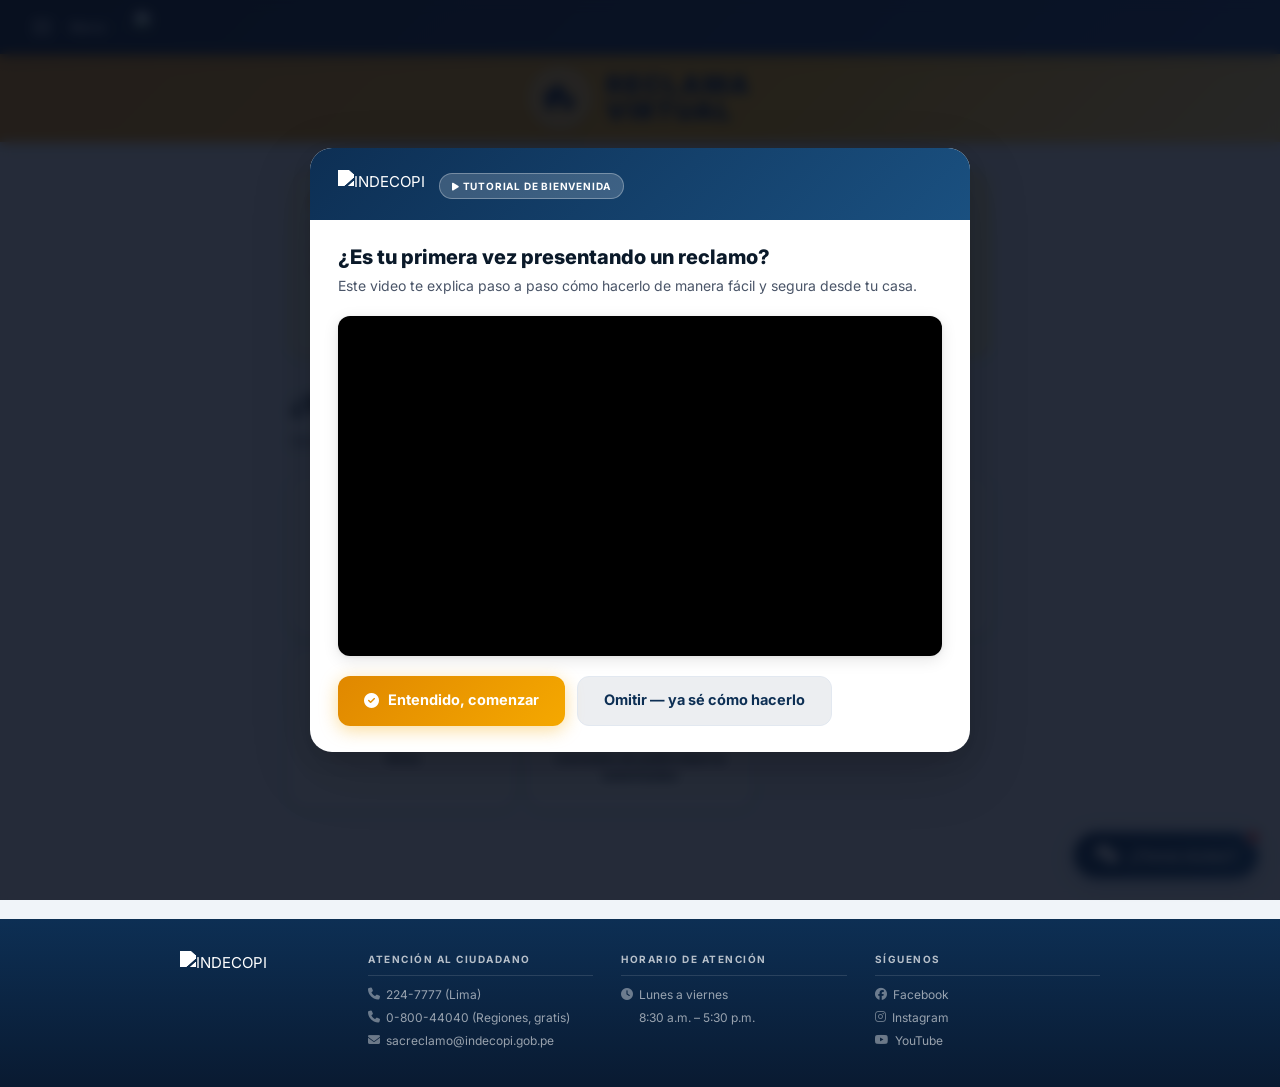
==== index.html @ b27b5ffe "Create index.html" ====
<!DOCTYPE html>
<html lang="es">
<head>
<meta charset="UTF-8">
<meta name="viewport" content="width=device-width, initial-scale=1.0">
<title>Reclama Virtual – INDECOPI</title>
<link rel="preconnect" href="https://fonts.googleapis.com">
<link rel="preconnect" href="https://fonts.gstatic.com" crossorigin>
<link href="https://fonts.googleapis.com/css2?family=Inter:wght@400;500;600;700;800;900&display=swap" rel="stylesheet">
<link rel="stylesheet" href="https://cdnjs.cloudflare.com/ajax/libs/font-awesome/6.5.1/css/all.min.css">
<style>
:root{
  --n1:#0a1929;--n2:#0d2f54;--n3:#1a5080;--n4:#2d7ab5;--n5:#6cb4e4;
  --ya:#f5a800;--yb:#e08800;--yc:#ffd166;
  --gn:#1b7a34;--gnl:#e8f5e9;
  --rd:#c0392b;--rdl:#fdecea;
  --bg:#f0f4f9;--surf:#fff;--surf2:#f8fafc;
  --t1:#0d1b2a;--t2:#4a5568;--t3:#94a3b8;
  --border:#e2e8f0;
  --g-nav:linear-gradient(135deg,#0a1929 0%,#1a3a6e 100%);
  --g-banner:linear-gradient(135deg,#e08800 0%,#f5a800 60%,#ffd166 100%);
  --g-prim:linear-gradient(135deg,#e08800 0%,#f5a800 100%);
  --g-brand:linear-gradient(135deg,#0d2f54 0%,#1a5080 100%);
  --g-success:linear-gradient(135deg,#1b5e20 0%,#2e7d32 100%);
  --g-step-on:linear-gradient(135deg,#1a5080 0%,#0d2f54 100%);
  --g-step-off:linear-gradient(135deg,#7ec8d8 0%,#a8dce8 100%);
  --r-sm:8px;--r-md:12px;--r-lg:16px;--r-xl:20px;--r-full:9999px;
  --sh-sm:0 2px 8px rgba(0,0,0,.08);
  --sh-md:0 4px 16px rgba(0,0,0,.1),0 1px 4px rgba(0,0,0,.06);
  --sh-lg:0 8px 28px rgba(0,0,0,.12),0 2px 8px rgba(0,0,0,.08);
  --sh-xl:0 20px 60px rgba(0,0,0,.18),0 8px 20px rgba(0,0,0,.1);
  --sh-prim:0 4px 18px rgba(245,168,0,.4);
  --sh-brand:0 4px 18px rgba(26,80,128,.35);
}
*,*::before,*::after{box-sizing:border-box;margin:0;padding:0;}
html{scroll-behavior:smooth;}
body{font-family:'Inter',system-ui,sans-serif;background:var(--bg);color:var(--t1);font-size:15px;line-height:1.6;-webkit-font-smoothing:antialiased;}
.hidden{display:none!important;}
img{max-width:100%;}

/* ── MODAL ── */
#modal-overlay{
  position:fixed;inset:0;
  background:rgba(8,15,30,.88);
  backdrop-filter:blur(6px);
  z-index:3000;display:flex;align-items:center;justify-content:center;padding:16px;
}
.modal-card{
  background:#fff;border-radius:22px;overflow:hidden;
  max-width:660px;width:100%;
  box-shadow:var(--sh-xl);
  animation:modalIn .35s cubic-bezier(.175,.885,.32,1.275);
}
@keyframes modalIn{from{transform:scale(.88) translateY(20px);opacity:0;}to{transform:none;opacity:1;}}
.modal-header{
  background:var(--g-brand);
  padding:22px 28px 18px;
  display:flex;align-items:center;gap:14px;
}
.modal-logo{height:32px;object-fit:contain;filter:brightness(0) invert(1);}
.modal-badge{
  background:rgba(255,255,255,.18);color:#fff;
  border:1px solid rgba(255,255,255,.3);
  font-size:10px;font-weight:700;padding:4px 12px;
  border-radius:var(--r-full);letter-spacing:.8px;text-transform:uppercase;
}
.modal-body{padding:24px 28px 26px;}
.modal-title{font-size:20px;font-weight:800;color:var(--n1);margin-bottom:5px;line-height:1.3;}
.modal-sub{font-size:14px;color:var(--t2);margin-bottom:18px;line-height:1.6;}
.video-wrap{
  width:100%;position:relative;padding-bottom:56.25%;height:0;
  overflow:hidden;border-radius:var(--r-md);background:#000;margin-bottom:20px;
  box-shadow:var(--sh-md);
}
.video-wrap iframe{position:absolute;inset:0;width:100%;height:100%;border:none;}
.modal-actions{display:flex;gap:12px;flex-wrap:wrap;}

/* ── BUTTONS ── */
.btn{
  display:inline-flex;align-items:center;justify-content:center;gap:9px;
  font-family:inherit;font-size:14.5px;font-weight:700;
  padding:13px 26px;border-radius:var(--r-md);border:none;cursor:pointer;
  transition:all .2s ease;min-height:50px;white-space:nowrap;line-height:1;
  text-decoration:none;
}
.btn i{font-size:15px;}
.btn-prim{
  background:var(--g-prim);color:#fff;
  box-shadow:var(--sh-prim);
}
.btn-prim:hover{
  background:linear-gradient(135deg,#c97a00 0%,#e59600 100%);
  transform:translateY(-2px);box-shadow:0 8px 24px rgba(245,168,0,.5);
}
.btn-prim:active{transform:translateY(0);}
.btn-brand{
  background:var(--g-brand);color:#fff;
  box-shadow:var(--sh-brand);
}
.btn-brand:hover{
  background:linear-gradient(135deg,#081a33 0%,#103c66 100%);
  transform:translateY(-2px);box-shadow:0 8px 24px rgba(13,47,84,.5);
}
.btn-out{
  background:#fff;color:var(--n2);
  border:2px solid var(--n2);
}
.btn-out:hover{background:var(--bg);color:var(--n1);}
.btn-ghost{
  background:rgba(255,255,255,.12);color:#fff;
  border:1.5px solid rgba(255,255,255,.3);
}
.btn-ghost:hover{background:rgba(255,255,255,.22);}
.btn-back{
  background:none;border:none;color:var(--t2);
  font-family:inherit;font-size:14px;font-weight:700;
  cursor:pointer;display:flex;align-items:center;gap:7px;
  padding:8px 4px;transition:color .18s;
}
.btn-back:hover{color:var(--n2);}
.btn-back i{font-size:13px;}

/* ── NAV ── */
.topnav{
  background:var(--g-nav);
  padding:12px 28px;display:flex;align-items:center;gap:14px;
  position:sticky;top:0;z-index:200;
  box-shadow:0 2px 12px rgba(0,0,0,.3);
}
.ham{
  display:flex;flex-direction:column;gap:4px;
  cursor:pointer;border:none;background:none;padding:4px;
}
.ham span{width:20px;height:2px;background:rgba(255,255,255,.85);border-radius:2px;transition:all .2s;}
.ham:hover span{background:#fff;}
.nav-sep{width:1px;height:26px;background:rgba(255,255,255,.18);}
.navlogo{height:30px;object-fit:contain;}
.nav-lbl{color:rgba(255,255,255,.85);font-size:13px;font-weight:600;}

/* ── BANNER ── */
.banner{
  background:var(--g-banner);
  padding:14px 28px;
  display:flex;justify-content:center;align-items:center;
  box-shadow:0 2px 10px rgba(224,136,0,.25);
}
.brand{display:flex;align-items:center;gap:16px;}
.brand-ico{
  width:60px;height:60px;border-radius:var(--r-full);
  background:rgba(255,255,255,.25);
  backdrop-filter:blur(8px);
  border:2.5px solid rgba(255,255,255,.5);
  display:flex;align-items:center;justify-content:center;
  box-shadow:0 4px 14px rgba(0,0,0,.12);
}
.brand-ico i{font-size:26px;color:var(--n1);}
.brand-txt{display:flex;flex-direction:column;line-height:1;}
.brand-txt span{
  font-size:26px;font-weight:900;color:var(--n1);
  letter-spacing:2px;text-shadow:0 1px 2px rgba(255,255,255,.3);
}

/* ── STEPPER ── */
.stepper{display:flex;box-shadow:0 2px 8px rgba(0,0,0,.12);}
.stp{
  flex:1;display:flex;align-items:center;padding:13px 10px 13px 30px;gap:9px;
  font-size:12.5px;font-weight:700;color:#1a4060;
  background:var(--g-step-off);
  position:relative;
  clip-path:polygon(0 0,calc(100% - 14px) 0,100% 50%,calc(100% - 14px) 100%,0 100%,14px 50%);
  margin-right:-14px;z-index:1;
  transition:background .3s ease;
}
.stp:first-child{
  clip-path:polygon(0 0,calc(100% - 14px) 0,100% 50%,calc(100% - 14px) 100%,0 100%);
  padding-left:20px;z-index:3;
}
.stp:nth-child(2){z-index:2;padding-left:28px;}
.stp:last-child{
  clip-path:polygon(0 0,100% 0,100% 100%,0 100%,14px 50%);
  margin-right:0;padding-left:28px;
}
.stp.on{background:var(--g-step-on);color:#fff;}
.snum{
  width:24px;height:24px;border-radius:var(--r-full);flex-shrink:0;
  display:flex;align-items:center;justify-content:center;
  font-size:12px;font-weight:800;
}
.stp.on .snum{background:rgba(255,255,255,.25);color:#fff;}
.stp:not(.on) .snum{border:2px solid rgba(26,64,96,.4);color:rgba(26,64,96,.8);}
.slbl{font-size:12px;}

/* ── PAGE ── */
.page{max-width:740px;margin:0 auto;padding:28px 20px 64px;}

/* ── NOTICE ── */
.notice{
  background:linear-gradient(135deg,#fffbeb 0%,#fef3c7 100%);
  border:1.5px solid #fcd34d;
  border-radius:var(--r-lg);padding:18px 20px;margin-bottom:28px;
  box-shadow:var(--sh-sm);
}
.notice-hd{
  font-size:13px;font-weight:800;color:#92400e;
  margin-bottom:7px;display:flex;align-items:center;gap:8px;
}
.notice-hd i{color:#f59e0b;font-size:16px;}
.notice-bd{font-size:13px;color:#78350f;line-height:1.6;}
.notice-ck{
  display:flex;align-items:center;gap:10px;
  margin-top:14px;cursor:pointer;
  font-size:14px;font-weight:700;color:var(--n2);
  padding:10px 14px;background:rgba(255,255,255,.6);
  border-radius:var(--r-sm);border:1.5px solid rgba(245,168,0,.4);
  transition:all .18s;
}
.notice-ck:hover{background:rgba(255,255,255,.9);}
.notice-ck input{width:18px;height:18px;cursor:pointer;accent-color:var(--n3);}

/* ── SECTION TITLE ── */
.ptitle{font-size:24px;font-weight:800;color:var(--n1);margin-bottom:7px;}
.phint{font-size:14.5px;color:var(--t2);margin-bottom:24px;line-height:1.55;}

/* ── CATEGORY CARDS ── */
.catgrid{display:grid;grid-template-columns:repeat(auto-fill,minmax(195px,1fr));gap:14px;}
.catcard{
  background:#fff;border:2px solid var(--border);border-radius:var(--r-lg);
  padding:22px 14px 20px;cursor:pointer;
  transition:all .22s cubic-bezier(.25,.46,.45,.94);
  display:flex;flex-direction:column;align-items:center;gap:13px;
  text-align:center;position:relative;
  box-shadow:var(--sh-sm);
}
.catcard:hover{
  border-color:var(--n4);
  box-shadow:0 8px 24px rgba(26,80,128,.14);
  transform:translateY(-4px);
}
.catcard.sel{border-color:var(--n3);background:linear-gradient(160deg,#f0f8ff,#e8f4fd);}
.cat-chk{
  position:absolute;top:10px;right:10px;
  width:22px;height:22px;border-radius:var(--r-full);
  background:var(--g-brand);color:#fff;font-size:11px;
  display:none;align-items:center;justify-content:center;
  box-shadow:0 2px 8px rgba(26,80,128,.4);animation:popIn .2s ease;
}
@keyframes popIn{from{transform:scale(0);}to{transform:scale(1);}}
.catcard.sel .cat-chk{display:flex;}
.cat-ico-wrap{
  width:64px;height:64px;border-radius:var(--r-full);
  display:flex;align-items:center;justify-content:center;
  box-shadow:0 4px 14px rgba(0,0,0,.18);
  transition:transform .22s ease;
}
.catcard:hover .cat-ico-wrap{transform:scale(1.08);}
.cat-ico-wrap i{font-size:26px;color:#fff;}
.ico-bank{background:linear-gradient(135deg,#1565c0,#42a5f5);}
.ico-air{background:linear-gradient(135deg,#00695c,#26a69a);}
.ico-school{background:linear-gradient(135deg,#6a1b9a,#ab47bc);}
.ico-other{background:linear-gradient(135deg,#d84315,#ff7043);}
.ico-phone{background:linear-gradient(135deg,#b71c1c,#ef5350);}
.cat-nm{font-size:13px;font-weight:700;color:var(--n1);line-height:1.35;}

/* ── SCREEN HEADER ── */
.scrhead{
  background:linear-gradient(135deg,#f8fafc,#f0f6ff);
  border:1.5px solid var(--border);border-radius:var(--r-lg);
  padding:16px 20px;margin-bottom:24px;
  display:flex;align-items:center;gap:14px;
  box-shadow:var(--sh-sm);
}
.scrhead-ico{
  width:50px;height:50px;border-radius:var(--r-md);
  background:var(--g-brand);
  display:flex;align-items:center;justify-content:center;flex-shrink:0;
  box-shadow:var(--sh-brand);
}
.scrhead-ico i{font-size:22px;color:#fff;}
.scrhead-cat{font-size:11.5px;color:var(--t3);font-weight:600;text-transform:uppercase;letter-spacing:.6px;margin-bottom:2px;}
.scrhead-ttl{font-size:18px;font-weight:800;color:var(--n1);}
.scrhead-sub{font-size:13px;color:var(--t2);margin-top:2px;}

/* ── PROGRESS MINI ── */
.prog-mini{
  display:flex;align-items:center;justify-content:space-between;
  background:rgba(26,80,128,.06);border-radius:var(--r-sm);
  padding:10px 16px;margin-bottom:22px;
}
.prog-mini-txt{font-size:12.5px;font-weight:700;color:var(--n3);}
.prog-bar-wrap{
  flex:1;max-width:200px;height:6px;
  background:rgba(26,80,128,.15);border-radius:var(--r-full);
  overflow:hidden;margin:0 14px;
}
.prog-bar-fill{height:100%;border-radius:var(--r-full);background:var(--g-prim);transition:width .4s ease;}

/* ── FORM CARD ── */
.fcard{
  background:#fff;border-radius:var(--r-lg);
  border:1.5px solid var(--border);
  padding:22px 24px;margin-bottom:16px;
  box-shadow:var(--sh-sm);
  position:relative;overflow:hidden;
}
.fcard::before{
  content:'';position:absolute;left:0;top:0;bottom:0;width:4px;
  background:var(--g-prim);border-radius:var(--r-lg) 0 0 var(--r-lg);
}
.fcard-ttl{
  font-size:14px;font-weight:800;color:var(--n2);
  margin-bottom:18px;padding-bottom:12px;
  border-bottom:1.5px solid var(--border);
  display:flex;align-items:center;gap:10px;
}
.fcard-ttl i{
  font-size:17px;width:34px;height:34px;border-radius:var(--r-sm);
  background:linear-gradient(135deg,#e8f4fd,#d0e8f8);
  color:var(--n3);display:flex;align-items:center;justify-content:center;
  flex-shrink:0;
}

/* ── FIELDS ── */
.field{margin-bottom:20px;}
.field:last-child{margin-bottom:0;}
.frow{display:grid;grid-template-columns:1fr 1fr;gap:16px;}
.field label{
  display:block;font-size:14px;font-weight:700;
  color:var(--t1);margin-bottom:4px;
}
.fhint{font-size:12px;color:var(--t3);margin-bottom:7px;line-height:1.45;}
.req{color:#e53935;font-weight:700;}
.opt{font-size:11px;color:var(--t3);font-weight:500;margin-left:4px;}

.field input,.field select,.field textarea{
  width:100%;border:1.5px solid #d1d5db;border-radius:var(--r-md);
  padding:12px 14px;font-size:15px;color:var(--t1);
  background:#fff;font-family:inherit;outline:none;
  transition:border-color .18s,box-shadow .18s;
  min-height:50px;
}
.field input:focus,.field select:focus,.field textarea:focus{
  border-color:var(--n3);
  box-shadow:0 0 0 3px rgba(26,80,128,.12);
}
.field input::placeholder,.field textarea::placeholder{color:#adb5bd;}
.field textarea{resize:vertical;min-height:110px;line-height:1.6;}
.cc{font-size:11.5px;color:var(--t3);text-align:right;margin-top:4px;}

/* ── RADIO GROUP ── */
.rg{display:flex;gap:10px;flex-wrap:wrap;}
.rg label{
  display:flex;align-items:center;gap:8px;
  font-size:14px;font-weight:500!important;cursor:pointer;
  padding:10px 18px;border:1.5px solid #d1d5db;
  border-radius:var(--r-md);background:#fff;
  transition:all .18s;min-height:48px;
}
.rg label:hover{border-color:var(--n3);background:linear-gradient(135deg,#f0f8ff,#e8f4fd);}
.rg label:has(input:checked){
  border-color:var(--n3);background:linear-gradient(135deg,#e8f4fd,#d4ecfc);
  font-weight:700!important;
}
.rg input[type=radio]{width:16px;height:16px;cursor:pointer;accent-color:var(--n3);}

/* ── TYPE BUTTONS ── */
.typewrap{display:flex;gap:10px;flex-wrap:wrap;}
.typebtn{
  flex:1;min-width:140px;padding:13px 16px;
  border:2px solid #d1d5db;border-radius:var(--r-md);
  font-size:14px;font-weight:700;cursor:pointer;
  background:#fff;color:var(--t2);font-family:inherit;
  transition:all .2s;min-height:50px;
  display:flex;align-items:center;justify-content:center;gap:8px;
}
.typebtn i{font-size:16px;}
.typebtn:hover{border-color:var(--n3);color:var(--n2);}
.typebtn.on{
  background:var(--g-brand);color:#fff;
  border-color:transparent;box-shadow:var(--sh-brand);
}

/* ── UPLOAD ── */
.doc-row{display:flex;gap:10px;align-items:stretch;}
.doc-row select{flex:1;}
.btn-upload{
  background:#fff;color:var(--n2);border:1.5px solid var(--n3);
  padding:0 16px;border-radius:var(--r-md);font-size:13px;font-weight:700;
  cursor:pointer;white-space:nowrap;min-height:50px;font-family:inherit;
  display:flex;align-items:center;gap:7px;transition:all .18s;
}
.btn-upload:hover{background:var(--bg);color:var(--n1);}
.btn-upload i{font-size:14px;}

/* ── ADD ANOTHER ── */
.btn-add{
  display:flex;align-items:center;justify-content:center;gap:8px;
  width:100%;background:#fff;border:1.5px dashed #93c5fd;
  border-radius:var(--r-md);padding:13px;color:var(--n3);
  font-size:14px;font-weight:700;cursor:pointer;font-family:inherit;
  transition:all .18s;margin-bottom:4px;
}
.btn-add i{font-size:14px;}
.btn-add:hover{background:linear-gradient(135deg,#f0f8ff,#e8f4fd);border-color:var(--n3);}

/* ── REQ NOTE ── */
.rnote{font-size:12.5px;color:var(--t3);margin-bottom:18px;}

/* ── BOTTOM NAV ── */
.bnav{
  display:flex;justify-content:space-between;align-items:center;
  padding-top:22px;margin-top:8px;border-top:1.5px solid var(--border);
}

/* ── MAPS LINK ── */
.mlink{
  font-size:13px;color:var(--n3);text-decoration:none;
  display:inline-flex;align-items:center;gap:6px;
  margin-top:7px;font-weight:600;transition:color .18s;
}
.mlink:hover{color:var(--n2);text-decoration:underline;}
.mlink i{font-size:13px;}

/* ── CONFIRMATION ── */
.confpage{max-width:540px;margin:32px auto;text-align:center;padding:0 16px;}
.ok-wrap{
  width:96px;height:96px;border-radius:var(--r-full);
  background:var(--g-success);
  margin:0 auto 20px;
  display:flex;align-items:center;justify-content:center;
  box-shadow:0 6px 24px rgba(30,130,60,.35);
  animation:checkPop .5s cubic-bezier(.175,.885,.32,1.275) .1s both;
}
@keyframes checkPop{from{transform:scale(0);opacity:0;}to{transform:scale(1);opacity:1;}}
.ok-wrap i{font-size:46px;color:#fff;}
.conf-ttl{font-size:26px;font-weight:800;color:var(--n1);margin-bottom:8px;}
.conf-sub{font-size:15px;color:var(--t2);margin-bottom:24px;line-height:1.65;}
.exp-card{
  background:linear-gradient(135deg,#e8f4fd,#d4ecfc);
  border:2px solid #93c5fd;border-radius:var(--r-lg);
  padding:18px 24px;margin:0 auto 22px;max-width:320px;
  box-shadow:var(--sh-md);
  animation:slideUp .45s ease .3s both;
}
@keyframes slideUp{from{transform:translateY(16px);opacity:0;}to{transform:none;opacity:1;}}
.exp-lbl{font-size:11px;font-weight:700;color:var(--n3);text-transform:uppercase;letter-spacing:.8px;margin-bottom:5px;}
.exp-num{font-size:24px;font-weight:900;color:var(--n1);letter-spacing:2px;}
.next-card{
  background:linear-gradient(135deg,#f0fff4,#e8f5e9);
  border:1.5px solid #86efac;border-radius:var(--r-lg);
  padding:18px 22px;text-align:left;margin-bottom:24px;
  animation:slideUp .45s ease .45s both;
}
.next-ttl{
  font-size:14px;font-weight:800;color:var(--gn);
  margin-bottom:12px;display:flex;align-items:center;gap:8px;
}
.next-ttl i{font-size:16px;}
.next-card ul{list-style:none;}
.next-card ul li{
  font-size:13.5px;color:#166534;padding:5px 0 5px 26px;
  position:relative;line-height:1.5;border-bottom:1px solid rgba(134,239,172,.4);
}
.next-card ul li:last-child{border-bottom:none;}
.next-card ul li::before{content:'';position:absolute;left:0;top:50%;transform:translateY(-50%);width:16px;height:16px;background:var(--g-success);border-radius:var(--r-full);background-image:url("data:image/svg+xml,%3Csvg xmlns='http://www.w3.org/2000/svg' viewBox='0 0 20 20' fill='white'%3E%3Cpath d='M16.707 5.293a1 1 0 0 1 0 1.414l-8 8a1 1 0 0 1-1.414 0l-4-4a1 1 0 0 1 1.414-1.414L8 12.586l7.293-7.293a1 1 0 0 1 1.414 0z'/%3E%3C/svg%3E");background-size:10px;background-repeat:no-repeat;background-position:center;}
.conf-btns{display:flex;gap:12px;justify-content:center;flex-wrap:wrap;}

/* ── FOOTER ── */
footer{
  background:linear-gradient(180deg,#0d2f54 0%,#091a31 100%);
  color:#fff;padding:32px 40px;margin-top:48px;
}
.footer-in{max-width:920px;margin:0 auto;display:grid;grid-template-columns:160px 1fr 1fr 1fr;gap:28px;align-items:start;}
.footer-logo img{height:42px;filter:brightness(0) invert(1);}
.ft{
  font-size:10px;font-weight:700;letter-spacing:1.5px;text-transform:uppercase;
  padding-bottom:8px;margin-bottom:10px;
  border-bottom:1.5px solid rgba(255,255,255,.12);color:rgba(255,255,255,.7);
}
.fl{font-size:12px;color:rgba(255,255,255,.58);margin-bottom:5px;line-height:1.5;display:flex;align-items:flex-start;gap:6px;}
.fl i{color:rgba(255,255,255,.4);font-size:12px;margin-top:2px;flex-shrink:0;}

/* ── CHAT FLOAT ── */
.chat-float{position:fixed;bottom:22px;right:22px;z-index:800;display:flex;flex-direction:column;align-items:flex-end;gap:10px;}
.chat-popup{
  background:#fff;border-radius:var(--r-xl);
  border:1px solid var(--border);
  padding:0;width:280px;
  box-shadow:var(--sh-xl);overflow:hidden;
}
.chat-pop-hd{
  background:var(--g-brand);padding:14px 18px;
  display:flex;align-items:center;gap:10px;
}
.chat-av{width:38px;height:38px;border-radius:var(--r-full);background:rgba(255,255,255,.2);display:flex;align-items:center;justify-content:center;flex-shrink:0;}
.chat-av i{font-size:18px;color:#fff;}
.chat-nm{font-weight:800;color:#fff;font-size:14px;}
.chat-st{font-size:11px;color:rgba(255,255,255,.75);font-weight:500;display:flex;align-items:center;gap:4px;}
.chat-st::before{content:'';width:6px;height:6px;border-radius:var(--r-full);background:#4ade80;display:inline-block;}
.chat-pop-bd{padding:14px 18px;}
.chat-msg{font-size:13px;color:var(--t2);line-height:1.55;margin-bottom:12px;}
.chat-contacts a{
  display:flex;align-items:center;gap:8px;
  font-size:12.5px;color:var(--n3);text-decoration:none;
  padding:7px 10px;border-radius:var(--r-sm);font-weight:600;
  transition:background .15s;
}
.chat-contacts a i{font-size:14px;color:var(--n4);}
.chat-contacts a:hover{background:var(--bg);}
.chat-fab{
  display:flex;align-items:center;gap:10px;
  background:var(--g-brand);color:#fff;border:none;
  border-radius:var(--r-full);padding:14px 22px;
  cursor:pointer;font-family:inherit;font-size:14px;font-weight:700;
  box-shadow:var(--sh-brand);transition:all .2s;position:relative;
}
.chat-fab:hover{transform:translateY(-2px);box-shadow:0 8px 28px rgba(26,80,128,.5);}
.chat-fab i{font-size:18px;}
.ndot{
  position:absolute;top:-3px;right:-3px;
  width:16px;height:16px;border-radius:var(--r-full);
  background:linear-gradient(135deg,#e53935,#c62828);
  border:2px solid #fff;font-size:8px;font-weight:800;color:#fff;
  display:flex;align-items:center;justify-content:center;
}

@media(max-width:580px){
  .frow{grid-template-columns:1fr;}
  .footer-in{grid-template-columns:1fr 1fr;}
  .slbl{display:none;}
  .chat-fab span{display:none;}
  .chat-fab{border-radius:var(--r-full);width:56px;height:56px;padding:0;justify-content:center;}
  .modal-card{border-radius:16px;}
}
</style>
</head>
<body>

<!-- ══════ MODAL TUTORIAL ══════ -->
<div id="modal-overlay">
  <div class="modal-card">
    <div class="modal-header">
      <img src="https://res.cloudinary.com/dwxiuavqd/image/upload/v1781037186/logo-indecopi-38299_qyqy5b.png" alt="INDECOPI" class="modal-logo">
      <div class="modal-badge"><i class="fa-solid fa-play" style="font-size:9px;"></i> Tutorial de bienvenida</div>
    </div>
    <div class="modal-body">
      <div class="modal-title">¿Es tu primera vez presentando un reclamo?</div>
      <div class="modal-sub">Este video te explica paso a paso cómo hacerlo de manera fácil y segura desde tu casa.</div>
      <div class="video-wrap">
        <iframe src="https://www.youtube.com/embed/2NeqxeFZE-g"
          title="Tutorial Reclama Virtual INDECOPI"
          allow="accelerometer; autoplay; clipboard-write; encrypted-media; gyroscope; picture-in-picture; web-share"
          allowfullscreen></iframe>
      </div>
      <div class="modal-actions">
        <button class="btn btn-prim" onclick="closeModal()"><i class="fa-solid fa-circle-check"></i> Entendido, comenzar</button>
        <button class="btn btn-ghost" onclick="closeModal()" style="background:rgba(13,47,84,.08);color:var(--n2);border:1.5px solid var(--border);">Omitir — ya sé cómo hacerlo</button>
      </div>
    </div>
  </div>
</div>

<!-- ══════ TOP NAV ══════ -->
<nav class="topnav">
  <button class="ham" aria-label="Menú"><span></span><span></span><span></span></button>
  <span class="nav-lbl">Menú</span>
  <div class="nav-sep"></div>
  <img src="https://res.cloudinary.com/dwxiuavqd/image/upload/v1781037186/logo-indecopi-38299_qyqy5b.png" alt="INDECOPI" class="navlogo">
</nav>

<!-- ══════ BANNER ══════ -->
<div class="banner">
  <div class="brand">
    <div class="brand-ico"><i class="fa-solid fa-house-circle-check"></i></div>
    <div class="brand-txt"><span>RECLAMA</span><span>VIRTUAL</span></div>
  </div>
</div>

<!-- ══════ STEPPER ══════ -->
<div class="stepper hidden" id="stepper">
  <div class="stp on" id="st1"><div class="snum">1</div><span class="slbl">Cuéntanos tu reclamo</span></div>
  <div class="stp" id="st2"><div class="snum">2</div><span class="slbl">Identifica al reclamado</span></div>
  <div class="stp" id="st3"><div class="snum">3</div><span class="slbl">Completa tus datos</span></div>
</div>

<!-- ══════════════════════════════════
     PANTALLA 1 — INICIO
══════════════════════════════════ -->
<div id="s1" class="page">
  <div class="notice">
    <div class="notice-hd"><i class="fa-solid fa-triangle-exclamation"></i> Antes de continuar, lee esto</div>
    <div class="notice-bd">Las indemnizaciones por daños y perjuicios se solicitan a través del Poder Judicial. Las medidas correctivas y sanciones se tramitan como denuncia administrativa en INDECOPI. Si tienes dudas, nuestro asesor puede orientarte.</div>
    <label class="notice-ck"><input type="checkbox" id="terms"> <i class="fa-regular fa-circle-check" style="font-size:16px;color:var(--n3);"></i> He leído y entendido los alcances del servicio</label>
  </div>
  <div class="ptitle">¿Sobre qué quieres reclamar?</div>
  <div class="phint">Selecciona la categoría que mejor describe tu caso. Si no encuentras la tuya, elige <strong>Otros</strong>.</div>
  <div class="catgrid">
    <div class="catcard" onclick="pickCat('Servicios Bancarios y Financieros','fa-landmark','s2-brand',this)">
      <div class="cat-chk"><i class="fa-solid fa-check"></i></div>
      <div class="cat-ico-wrap ico-bank"><i class="fa-solid fa-landmark"></i></div>
      <div class="cat-nm">Servicios Bancarios y Financieros</div>
    </div>
    <div class="catcard" onclick="pickCat('Transporte','fa-plane','s2-brand',this)">
      <div class="cat-chk"><i class="fa-solid fa-check"></i></div>
      <div class="cat-ico-wrap ico-air"><i class="fa-solid fa-plane"></i></div>
      <div class="cat-nm">Transporte</div>
    </div>
    <div class="catcard" onclick="pickCat('Colegios','fa-graduation-cap','s2-brand',this)">
      <div class="cat-chk"><i class="fa-solid fa-check"></i></div>
      <div class="cat-ico-wrap ico-school"><i class="fa-solid fa-graduation-cap"></i></div>
      <div class="cat-nm">Colegios</div>
    </div>
    <div class="catcard" onclick="pickCat('Otros','fa-tags','s2-brand',this)">
      <div class="cat-chk"><i class="fa-solid fa-check"></i></div>
      <div class="cat-ico-wrap ico-other"><i class="fa-solid fa-tags"></i></div>
      <div class="cat-nm">Otros</div>
    </div>
    <div class="catcard" onclick="pickCat('Llamadas no autorizadas','fa-ban','s2-brand',this)">
      <div class="cat-chk"><i class="fa-solid fa-check"></i></div>
      <div class="cat-ico-wrap ico-phone"><i class="fa-solid fa-ban"></i></div>
      <div class="cat-nm">Llamadas de publicidad no autorizadas</div>
    </div>
  </div>
</div>

<!-- ══════════════════════════════════
     PANTALLA 2 — PASO 1
══════════════════════════════════ -->
<div id="s2" class="page hidden">
  <div class="scrhead">
    <div class="scrhead-ico"><i class="fa-solid fa-file-pen" id="sh2i"></i></div>
    <div>
      <div class="scrhead-cat">Categoría seleccionada</div>
      <div class="scrhead-ttl" id="sh2t">Otros</div>
      <div class="scrhead-sub">Completa la información sobre tu reclamo</div>
    </div>
  </div>
  <div class="prog-mini">
    <span class="prog-mini-txt"><i class="fa-solid fa-circle-dot" style="color:var(--ya);"></i> Paso 1 de 3</span>
    <div class="prog-bar-wrap"><div class="prog-bar-fill" style="width:33%"></div></div>
    <span style="font-size:12px;color:var(--t3);font-weight:600;">33%</span>
  </div>
  <p class="rnote">Campos con <span class="req">*</span> son obligatorios.</p>

  <div class="fcard">
    <div class="fcard-ttl"><i class="fa-solid fa-bag-shopping"></i> Sobre tu compra</div>
    <div class="field">
      <label>¿Cómo realizaste la compra o contratación? <span class="req">*</span></label>
      <div class="fhint">Indica si fue en tienda física, por internet, por teléfono, etc.</div>
      <select><option value="">— Selecciona una opción —</option><option>Presencial (fui a la tienda)</option><option>Por internet / en línea</option><option>Por teléfono</option><option>Por catálogo o correo</option></select>
    </div>
    <div class="field">
      <label>¿Cuándo ocurrió el problema? <span class="opt">(opcional)</span></label>
      <div class="fhint">No importa si no recuerdas la fecha exacta.</div>
      <input type="text" placeholder="Ej: primera semana de marzo 2026">
    </div>
    <div class="field">
      <label>¿Ya le comunicaste el problema a la empresa? <span class="req">*</span></label>
      <div class="fhint">Por ejemplo: libro de reclamaciones, llamada, mensaje, etc.</div>
      <div class="rg" style="margin-bottom:10px;">
        <label><input type="radio" name="exp" value="si" checked> Sí</label>
        <label><input type="radio" name="exp" value="no"> No</label>
      </div>
      <select><option>Libro de reclamaciones</option><option>Directamente al proveedor</option><option>Por correo electrónico</option><option>No lo comuniqué</option></select>
    </div>
  </div>

  <div class="fcard">
    <div class="fcard-ttl"><i class="fa-solid fa-file-lines"></i> Tu reclamo</div>
    <div class="field">
      <label>¿Qué pasó exactamente? <span class="req">*</span></label>
      <div class="fhint">Describe el problema con tus propias palabras. Sé lo más claro posible.</div>
      <textarea id="ta1" maxlength="4000" oninput="cnt('ta1','cc1',4000)" placeholder="Ej: Compré una licuadora el 15 de marzo y a los 3 días dejó de funcionar. Fui a la tienda a pedir el cambio pero me dijeron que no podían ayudarme..."></textarea>
      <div class="cc" id="cc1">Máximo 4000 caracteres</div>
    </div>
    <div class="field">
      <label>¿Qué quieres que haga la empresa o INDECOPI? <span class="req">*</span></label>
      <div class="fhint">Ej: cambio del producto, devolución del dinero, cumplir lo prometido, etc.</div>
      <textarea id="ta2" maxlength="3000" oninput="cnt('ta2','cc2',3000)" placeholder="Ej: Solicito que me cambien el producto por uno en buen estado o me devuelvan el dinero pagado."></textarea>
      <div class="cc" id="cc2">Máximo 3000 caracteres</div>
    </div>
  </div>

  <div class="fcard">
    <div class="fcard-ttl"><i class="fa-solid fa-paperclip"></i> Adjuntar documentos <span class="opt">(opcional)</span></div>
    <div class="field">
      <div class="fhint">Fotos, boletas, facturas, contratos, etc. Hasta 5 archivos de máx. 5MB c/u.</div>
      <div class="doc-row">
        <select><option value="">Tipo de documento</option><option>Boleta / Factura</option><option>Contrato</option><option>Foto del producto</option><option>Recibo</option><option>Estado de cuenta</option><option>Otro</option></select>
        <button class="btn-upload"><i class="fa-solid fa-cloud-arrow-up"></i> Cargar archivo</button>
      </div>
    </div>
  </div>

  <div class="fcard">
    <div class="fcard-ttl"><i class="fa-solid fa-building-columns"></i> Sede de INDECOPI</div>
    <div class="field">
      <label>¿Qué sede deseas que gestione tu reclamo?</label>
      <div class="fhint">Selecciona la sede más cercana a ti.</div>
      <select><option>Lima - Sede Central</option><option>Lima - Sede Norte</option><option>Lima - Sede Sur</option><option>Arequipa</option><option>Cusco</option><option>Trujillo</option><option>Piura</option><option>Chiclayo</option></select>
      <a href="https://www.gob.pe/institucion/indecopi/sedes" target="_blank" class="mlink"><i class="fa-solid fa-location-dot"></i> Ver ubicación de las sedes</a>
    </div>
  </div>

  <div class="bnav">
    <button class="btn-back" onclick="goS(1)"><i class="fa-solid fa-chevron-left"></i> Atrás</button>
    <button class="btn btn-prim" onclick="goS(3)">Continuar <i class="fa-solid fa-chevron-right"></i></button>
  </div>
</div>

<!-- ══════════════════════════════════
     PANTALLA 3 — PASO 2
══════════════════════════════════ -->
<div id="s3" class="page hidden">
  <div class="scrhead">
    <div class="scrhead-ico"><i class="fa-solid fa-store"></i></div>
    <div>
      <div class="scrhead-cat">Categoría seleccionada</div>
      <div class="scrhead-ttl" id="sh3t">Otros</div>
      <div class="scrhead-sub">Dinos a quién le estás reclamando</div>
    </div>
  </div>
  <div class="prog-mini">
    <span class="prog-mini-txt"><i class="fa-solid fa-circle-dot" style="color:var(--ya);"></i> Paso 2 de 3</span>
    <div class="prog-bar-wrap"><div class="prog-bar-fill" style="width:66%"></div></div>
    <span style="font-size:12px;color:var(--t3);font-weight:600;">66%</span>
  </div>
  <p class="rnote">Campos con <span class="req">*</span> son obligatorios.</p>

  <div class="fcard">
    <div class="fcard-ttl"><i class="fa-solid fa-building"></i> ¿A quién le estás reclamando?</div>
    <div class="field">
      <label>¿Es una empresa o una persona particular?</label>
      <div class="fhint">Si compraste en una tienda, generalmente es una empresa.</div>
      <div class="typewrap">
        <button class="typebtn" id="t2n" onclick="setT2('n',this)"><i class="fa-solid fa-user"></i> Persona natural</button>
        <button class="typebtn on" id="t2j" onclick="setT2('j',this)"><i class="fa-solid fa-building"></i> Empresa (persona jurídica)</button>
      </div>
    </div>
    <div class="field">
      <label id="docrecl">RUC de la empresa <span class="req">*</span></label>
      <div class="fhint" id="docrech">Búscalo en tu boleta o factura de compra.</div>
      <input type="text" id="docrecinp" placeholder="Ingresa el RUC" style="max-width:280px;">
    </div>
    <div class="field">
      <label style="font-size:15px;font-weight:800;margin-bottom:14px;">Datos de la empresa o persona</label>
      <div class="frow">
        <div class="field"><label>Nombre o razón social <span class="req">*</span></label><div class="fhint">Como aparece en tu comprobante.</div><input type="text" placeholder="Nombre de la empresa o persona"></div>
        <div class="field"><label>Dirección <span class="req">*</span></label><div class="fhint">Donde compraste o contrataste.</div><input type="text" placeholder="Ingresa la dirección"></div>
      </div>
      <div class="frow" style="margin-top:14px;">
        <div class="field"><label>Correo electrónico <span class="opt">(opcional)</span></label><input type="email" placeholder="correo@empresa.com"></div>
        <div class="field"><label>Teléfono <span class="opt">(opcional)</span></label><input type="text" placeholder="Número de teléfono"></div>
      </div>
    </div>
  </div>
  <button class="btn-add"><i class="fa-solid fa-circle-plus"></i> Agregar otra empresa o persona reclamada</button>
  <div class="bnav">
    <button class="btn-back" onclick="goS(2)"><i class="fa-solid fa-chevron-left"></i> Atrás</button>
    <button class="btn btn-prim" onclick="goS(4)">Continuar <i class="fa-solid fa-chevron-right"></i></button>
  </div>
</div>

<!-- ══════════════════════════════════
     PANTALLA 4 — PASO 3
══════════════════════════════════ -->
<div id="s4" class="page hidden">
  <div class="scrhead">
    <div class="scrhead-ico"><i class="fa-solid fa-circle-user"></i></div>
    <div>
      <div class="scrhead-cat"><i class="fa-solid fa-star" style="color:var(--ya);font-size:11px;"></i> ¡Último paso!</div>
      <div class="scrhead-ttl">Tus datos personales</div>
      <div class="scrhead-sub">Solo un paso más. ¡Ya casi terminamos!</div>
    </div>
  </div>
  <div class="prog-mini">
    <span class="prog-mini-txt"><i class="fa-solid fa-circle-dot" style="color:var(--ya);"></i> Paso 3 de 3</span>
    <div class="prog-bar-wrap"><div class="prog-bar-fill" style="width:95%"></div></div>
    <span style="font-size:12px;color:var(--t3);font-weight:600;">95%</span>
  </div>
  <p class="rnote">Campos con <span class="req">*</span> son obligatorios.</p>

  <div class="fcard">
    <div class="fcard-ttl"><i class="fa-solid fa-user-check"></i> ¿Quién presenta el reclamo?</div>
    <div class="field">
      <div class="typewrap">
        <button class="typebtn on" id="t3n" onclick="setT3('n',this)"><i class="fa-solid fa-user"></i> Como persona natural</button>
        <button class="typebtn" id="t3j" onclick="setT3('j',this)"><i class="fa-solid fa-building"></i> Como empresa</button>
      </div>
    </div>
    <div class="field">
      <label>Tipo y número de documento <span class="req">*</span></label>
      <div class="fhint">Ingresa tu DNI u otro documento de identidad.</div>
      <div style="display:flex;gap:10px;max-width:360px;">
        <select style="width:95px;flex-shrink:0;min-height:50px;"><option>DNI</option><option>CE</option><option>Pasaporte</option></select>
        <input type="text" placeholder="Número de documento">
      </div>
    </div>
  </div>

  <div class="fcard">
    <div class="fcard-ttl"><i class="fa-solid fa-id-card"></i> Información de contacto</div>
    <div class="frow">
      <div class="field"><label>Apellido paterno <span class="req">*</span></label><input type="text" placeholder="Tu apellido paterno"></div>
      <div class="field"><label>Apellido materno <span class="req">*</span></label><input type="text" placeholder="Tu apellido materno"></div>
    </div>
    <div class="frow" style="margin-top:14px;">
      <div class="field"><label>Nombres <span class="req">*</span></label><input type="text" placeholder="Tus nombres completos"></div>
      <div class="field"><label>Dirección <span class="req">*</span></label><input type="text" placeholder="Av., Calle, Mz., Lote, referencias"></div>
    </div>
    <div class="frow" style="margin-top:14px;">
      <div class="field">
        <label>Correo electrónico <span class="req">*</span></label>
        <input type="email" placeholder="tu@correo.com">
        <div class="fhint" style="margin-top:5px;"><i class="fa-solid fa-circle-info" style="color:var(--n4);"></i> Te enviaremos el estado de tu reclamo aquí.</div>
      </div>
      <div class="field"><label>Teléfono o celular <span class="req">*</span></label><input type="text" placeholder="Número de contacto"></div>
    </div>
  </div>

  <div class="fcard">
    <div class="fcard-ttl" style="border:none;padding-bottom:0;margin-bottom:8px;"><i class="fa-solid fa-universal-access"></i> Información adicional</div>
    <div class="field">
      <label>¿Tienes alguna discapacidad? <span class="opt">(opcional)</span></label>
      <div class="rg" style="margin-top:8px;">
        <label><input type="radio" name="disc" value="si"> Sí</label>
        <label><input type="radio" name="disc" value="no" checked> No</label>
      </div>
    </div>
  </div>

  <button class="btn-add"><i class="fa-solid fa-circle-plus"></i> Agregar otro reclamante</button>

  <div class="bnav">
    <button class="btn-back" onclick="goS(3)"><i class="fa-solid fa-chevron-left"></i> Atrás</button>
    <button class="btn btn-brand" onclick="enviar()"><i class="fa-solid fa-paper-plane"></i> Enviar reclamo</button>
  </div>
</div>

<!-- ══════════════════════════════════
     PANTALLA 5 — CONFIRMACIÓN
══════════════════════════════════ -->
<div id="s5" class="page hidden">
  <div class="confpage">
    <div class="ok-wrap"><i class="fa-solid fa-circle-check"></i></div>
    <div class="conf-ttl">¡Tu reclamo fue enviado!</div>
    <div class="conf-sub">INDECOPI ha recibido tu caso correctamente. Guarda tu número de expediente para hacer seguimiento.</div>
    <div class="exp-card">
      <div class="exp-lbl"><i class="fa-solid fa-hashtag"></i> Número de expediente</div>
      <div class="exp-num" id="expn">RC-2026-00000</div>
    </div>
    <div class="next-card">
      <div class="next-ttl"><i class="fa-solid fa-list-check"></i> ¿Qué pasa ahora?</div>
      <ul>
        <li>INDECOPI procesará tu reclamo en un plazo máximo de 30 días hábiles.</li>
        <li>Te enviaremos notificaciones al correo que registraste.</li>
        <li>Puedes consultar el estado de tu caso con tu número de expediente.</li>
        <li>Para más información, llama al 224-7777 (Lima).</li>
      </ul>
    </div>
    <div class="conf-btns">
      <button class="btn btn-out" onclick="descargar()"><i class="fa-solid fa-cloud-arrow-down"></i> Descargar comprobante</button>
      <button class="btn btn-prim" onclick="goS(1)"><i class="fa-solid fa-house"></i> Volver al inicio</button>
    </div>
  </div>
</div>

<!-- ══════ FOOTER ══════ -->
<footer>
  <div class="footer-in">
    <div><img src="https://res.cloudinary.com/dwxiuavqd/image/upload/v1781037186/logo-indecopi-38299_qyqy5b.png" alt="INDECOPI" style="height:42px;filter:brightness(0) invert(1);"></div>
    <div>
      <div class="ft">Atención al ciudadano</div>
      <div class="fl"><i class="fa-solid fa-phone"></i> 224-7777 (Lima)</div>
      <div class="fl"><i class="fa-solid fa-phone"></i> 0-800-44040 (Regiones, gratis)</div>
      <div class="fl"><i class="fa-solid fa-envelope"></i> sacreclamo@indecopi.gob.pe</div>
    </div>
    <div>
      <div class="ft">Horario de atención</div>
      <div class="fl"><i class="fa-solid fa-clock"></i> Lunes a viernes</div>
      <div class="fl" style="padding-left:18px;">8:30 a.m. – 5:30 p.m.</div>
    </div>
    <div>
      <div class="ft">Síguenos</div>
      <div class="fl"><i class="fa-brands fa-facebook"></i> Facebook</div>
      <div class="fl"><i class="fa-brands fa-instagram"></i> Instagram</div>
      <div class="fl"><i class="fa-brands fa-youtube"></i> YouTube</div>
    </div>
  </div>
</footer>

<!-- ══════ CHAT FLOTANTE ══════ -->
<div class="chat-float">
  <div class="chat-popup hidden" id="chatcard">
    <div class="chat-pop-hd">
      <div class="chat-av"><i class="fa-solid fa-headset"></i></div>
      <div><div class="chat-nm">Asesor de INDECOPI</div><div class="chat-st">En línea</div></div>
    </div>
    <div class="chat-pop-bd">
      <div class="chat-msg">El chat en tiempo real estará disponible próximamente. Por ahora contáctanos por:</div>
      <div class="chat-contacts">
        <a href="tel:2247777"><i class="fa-solid fa-phone"></i> 224-7777 — Lima</a>
        <a href="tel:08004040"><i class="fa-solid fa-phone"></i> 0-800-44040 — Regiones (gratis)</a>
        <a href="mailto:sacreclamo@indecopi.gob.pe"><i class="fa-solid fa-envelope"></i> sacreclamo@indecopi.gob.pe</a>
      </div>
    </div>
  </div>
  <button class="chat-fab" onclick="toggleChat()">
    <div class="ndot" id="ndot">1</div>
    <i class="fa-solid fa-comments"></i>
    <span>¿Tienes dudas?</span>
  </button>
</div>

<script>
var selCat='Otros';

function closeModal(){
  document.getElementById('modal-overlay').style.display='none';
}

function pickCat(name,ico,ref,el){
  selCat=name;
  document.querySelectorAll('.catcard').forEach(function(c){c.classList.remove('sel');});
  el.classList.add('sel');
  document.getElementById('sh2t').textContent=name;
  document.getElementById('sh3t').textContent=name;
  setTimeout(function(){goS(2);},240);
}

function goS(n){
  for(var i=1;i<=5;i++) document.getElementById('s'+i).classList.add('hidden');
  document.getElementById('s'+n).classList.remove('hidden');
  var st=document.getElementById('stepper');
  if(n>=2&&n<=4){
    st.classList.remove('hidden');
    for(var j=1;j<=3;j++){
      document.getElementById('st'+j).classList.toggle('on',j===n-1);
    }
  } else {
    st.classList.add('hidden');
  }
  window.scrollTo({top:0,behavior:'smooth'});
}

function cnt(id,cid,max){
  var l=document.getElementById(id).value.length;
  document.getElementById(cid).textContent=(max-l)+' caracteres restantes';
}

function setT2(t,el){
  document.getElementById('t2n').classList.toggle('on',t==='n');
  document.getElementById('t2j').classList.toggle('on',t==='j');
  document.getElementById('docrecl').innerHTML=
    (t==='j'?'RUC de la empresa':'DNI de la persona')+' <span class="req">*</span>';
  document.getElementById('docrech').textContent=
    t==='j'?'Búscalo en tu boleta o factura de compra.':'El número de DNI de la persona natural.';
  document.getElementById('docrecinp').placeholder=t==='j'?'Ingresa el RUC':'Ingresa el DNI';
}

function setT3(t,el){
  document.getElementById('t3n').classList.toggle('on',t==='n');
  document.getElementById('t3j').classList.toggle('on',t==='j');
}

function enviar(){
  var n='RC-2026-'+(Math.floor(10000+Math.random()*90000));
  document.getElementById('expn').textContent=n;
  goS(5);
}

function descargar(){
  var num=document.getElementById('expn').textContent;
  var f=new Date().toLocaleDateString('es-PE',{day:'2-digit',month:'long',year:'numeric'});
  var t=[
    '======================================',
    '   COMPROBANTE DE RECLAMO — INDECOPI',
    '======================================',
    '',
    'Número de expediente : '+num,
    'Categoría            : '+selCat,
    'Fecha de envío       : '+f,
    'Hora                 : '+new Date().toLocaleTimeString('es-PE'),
    '',
    'Tu reclamo fue registrado exitosamente.',
    '',
    '¿Qué sigue?',
    '→ INDECOPI procesará tu caso en 30 días hábiles.',
    '→ Recibirás notificaciones en tu correo registrado.',
    '→ Usa tu número de expediente para hacer seguimiento.',
    '',
    'Consultas : 224-7777 (Lima)',
    '          : 0-800-44040 (Regiones, gratis)',
    'Correo    : sacreclamo@indecopi.gob.pe',
    '',
    '======================================',
    '  INDECOPI — Protegiendo tus derechos'
  ].join('\n');
  var b=new Blob([t],{type:'text/plain;charset=utf-8'});
  var u=URL.createObjectURL(b);
  var a=document.createElement('a');
  a.href=u;a.download='Comprobante-INDECOPI-'+num+'.txt';
  a.click();URL.revokeObjectURL(u);
}

function toggleChat(){
  document.getElementById('chatcard').classList.toggle('hidden');
  document.getElementById('ndot').style.display='none';
}
</script>
</body>
</html>
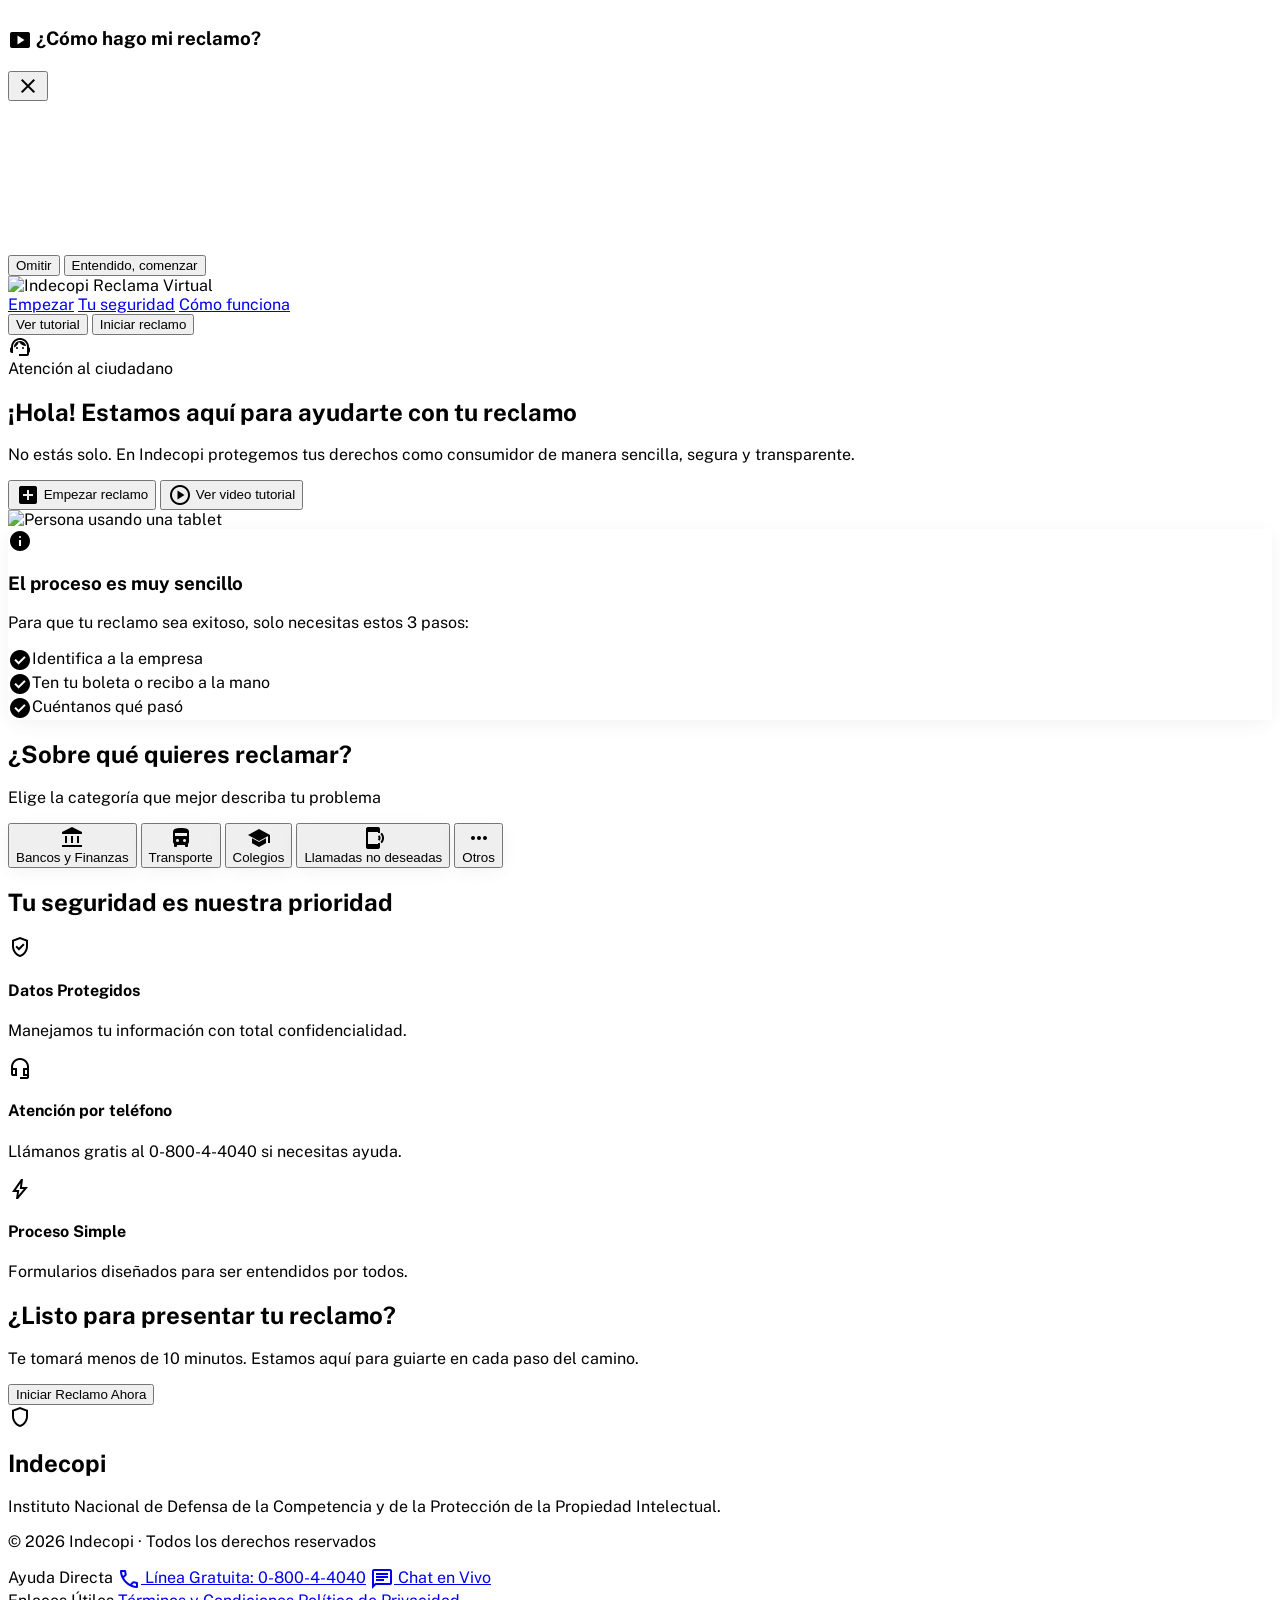
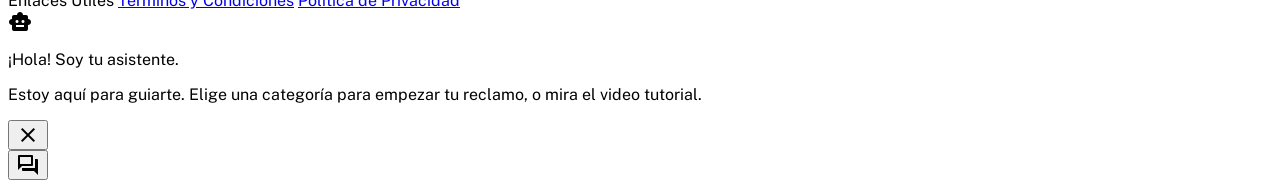
==== commit bb461df1: "Add files via upload" ====
--- a/index.html
+++ b/index.html
@@ -1,1011 +1,214 @@
 <!DOCTYPE html>
-<html lang="es">
+<html class="light" lang="es">
 <head>
-<meta charset="UTF-8">
-<meta name="viewport" content="width=device-width, initial-scale=1.0">
-<title>Reclama Virtual – INDECOPI</title>
-<link rel="preconnect" href="https://fonts.googleapis.com">
-<link rel="preconnect" href="https://fonts.gstatic.com" crossorigin>
-<link href="https://fonts.googleapis.com/css2?family=Inter:wght@400;500;600;700;800;900&display=swap" rel="stylesheet">
-<link rel="stylesheet" href="https://cdnjs.cloudflare.com/ajax/libs/font-awesome/6.5.1/css/all.min.css">
-<style>
-:root{
-  --n1:#0a1929;--n2:#0d2f54;--n3:#1a5080;--n4:#2d7ab5;--n5:#6cb4e4;
-  --ya:#f5a800;--yb:#e08800;--yc:#ffd166;
-  --gn:#1b7a34;--gnl:#e8f5e9;
-  --rd:#c0392b;--rdl:#fdecea;
-  --bg:#f0f4f9;--surf:#fff;--surf2:#f8fafc;
-  --t1:#0d1b2a;--t2:#4a5568;--t3:#94a3b8;
-  --border:#e2e8f0;
-  --g-nav:linear-gradient(135deg,#0a1929 0%,#1a3a6e 100%);
-  --g-banner:linear-gradient(135deg,#e08800 0%,#f5a800 60%,#ffd166 100%);
-  --g-prim:linear-gradient(135deg,#e08800 0%,#f5a800 100%);
-  --g-brand:linear-gradient(135deg,#0d2f54 0%,#1a5080 100%);
-  --g-success:linear-gradient(135deg,#1b5e20 0%,#2e7d32 100%);
-  --g-step-on:linear-gradient(135deg,#1a5080 0%,#0d2f54 100%);
-  --g-step-off:linear-gradient(135deg,#7ec8d8 0%,#a8dce8 100%);
-  --r-sm:8px;--r-md:12px;--r-lg:16px;--r-xl:20px;--r-full:9999px;
-  --sh-sm:0 2px 8px rgba(0,0,0,.08);
-  --sh-md:0 4px 16px rgba(0,0,0,.1),0 1px 4px rgba(0,0,0,.06);
-  --sh-lg:0 8px 28px rgba(0,0,0,.12),0 2px 8px rgba(0,0,0,.08);
-  --sh-xl:0 20px 60px rgba(0,0,0,.18),0 8px 20px rgba(0,0,0,.1);
-  --sh-prim:0 4px 18px rgba(245,168,0,.4);
-  --sh-brand:0 4px 18px rgba(26,80,128,.35);
-}
-*,*::before,*::after{box-sizing:border-box;margin:0;padding:0;}
-html{scroll-behavior:smooth;}
-body{font-family:'Inter',system-ui,sans-serif;background:var(--bg);color:var(--t1);font-size:15px;line-height:1.6;-webkit-font-smoothing:antialiased;}
-.hidden{display:none!important;}
-img{max-width:100%;}
-
-/* ── MODAL ── */
-#modal-overlay{
-  position:fixed;inset:0;
-  background:rgba(8,15,30,.88);
-  backdrop-filter:blur(6px);
-  z-index:3000;display:flex;align-items:center;justify-content:center;padding:16px;
-}
-.modal-card{
-  background:#fff;border-radius:22px;overflow:hidden;
-  max-width:660px;width:100%;
-  box-shadow:var(--sh-xl);
-  animation:modalIn .35s cubic-bezier(.175,.885,.32,1.275);
-}
-@keyframes modalIn{from{transform:scale(.88) translateY(20px);opacity:0;}to{transform:none;opacity:1;}}
-.modal-header{
-  background:var(--g-brand);
-  padding:22px 28px 18px;
-  display:flex;align-items:center;gap:14px;
-}
-.modal-logo{height:32px;object-fit:contain;filter:brightness(0) invert(1);}
-.modal-badge{
-  background:rgba(255,255,255,.18);color:#fff;
-  border:1px solid rgba(255,255,255,.3);
-  font-size:10px;font-weight:700;padding:4px 12px;
-  border-radius:var(--r-full);letter-spacing:.8px;text-transform:uppercase;
-}
-.modal-body{padding:24px 28px 26px;}
-.modal-title{font-size:20px;font-weight:800;color:var(--n1);margin-bottom:5px;line-height:1.3;}
-.modal-sub{font-size:14px;color:var(--t2);margin-bottom:18px;line-height:1.6;}
-.video-wrap{
-  width:100%;position:relative;padding-bottom:56.25%;height:0;
-  overflow:hidden;border-radius:var(--r-md);background:#000;margin-bottom:20px;
-  box-shadow:var(--sh-md);
-}
-.video-wrap iframe{position:absolute;inset:0;width:100%;height:100%;border:none;}
-.modal-actions{display:flex;gap:12px;flex-wrap:wrap;}
-
-/* ── BUTTONS ── */
-.btn{
-  display:inline-flex;align-items:center;justify-content:center;gap:9px;
-  font-family:inherit;font-size:14.5px;font-weight:700;
-  padding:13px 26px;border-radius:var(--r-md);border:none;cursor:pointer;
-  transition:all .2s ease;min-height:50px;white-space:nowrap;line-height:1;
-  text-decoration:none;
-}
-.btn i{font-size:15px;}
-.btn-prim{
-  background:var(--g-prim);color:#fff;
-  box-shadow:var(--sh-prim);
-}
-.btn-prim:hover{
-  background:linear-gradient(135deg,#c97a00 0%,#e59600 100%);
-  transform:translateY(-2px);box-shadow:0 8px 24px rgba(245,168,0,.5);
-}
-.btn-prim:active{transform:translateY(0);}
-.btn-brand{
-  background:var(--g-brand);color:#fff;
-  box-shadow:var(--sh-brand);
-}
-.btn-brand:hover{
-  background:linear-gradient(135deg,#081a33 0%,#103c66 100%);
-  transform:translateY(-2px);box-shadow:0 8px 24px rgba(13,47,84,.5);
-}
-.btn-out{
-  background:#fff;color:var(--n2);
-  border:2px solid var(--n2);
-}
-.btn-out:hover{background:var(--bg);color:var(--n1);}
-.btn-ghost{
-  background:rgba(255,255,255,.12);color:#fff;
-  border:1.5px solid rgba(255,255,255,.3);
-}
-.btn-ghost:hover{background:rgba(255,255,255,.22);}
-.btn-back{
-  background:none;border:none;color:var(--t2);
-  font-family:inherit;font-size:14px;font-weight:700;
-  cursor:pointer;display:flex;align-items:center;gap:7px;
-  padding:8px 4px;transition:color .18s;
-}
-.btn-back:hover{color:var(--n2);}
-.btn-back i{font-size:13px;}
-
-/* ── NAV ── */
-.topnav{
-  background:var(--g-nav);
-  padding:12px 28px;display:flex;align-items:center;gap:14px;
-  position:sticky;top:0;z-index:200;
-  box-shadow:0 2px 12px rgba(0,0,0,.3);
-}
-.ham{
-  display:flex;flex-direction:column;gap:4px;
-  cursor:pointer;border:none;background:none;padding:4px;
-}
-.ham span{width:20px;height:2px;background:rgba(255,255,255,.85);border-radius:2px;transition:all .2s;}
-.ham:hover span{background:#fff;}
-.nav-sep{width:1px;height:26px;background:rgba(255,255,255,.18);}
-.navlogo{height:30px;object-fit:contain;}
-.nav-lbl{color:rgba(255,255,255,.85);font-size:13px;font-weight:600;}
-
-/* ── BANNER ── */
-.banner{
-  background:var(--g-banner);
-  padding:14px 28px;
-  display:flex;justify-content:center;align-items:center;
-  box-shadow:0 2px 10px rgba(224,136,0,.25);
-}
-.brand{display:flex;align-items:center;gap:16px;}
-.brand-ico{
-  width:60px;height:60px;border-radius:var(--r-full);
-  background:rgba(255,255,255,.25);
-  backdrop-filter:blur(8px);
-  border:2.5px solid rgba(255,255,255,.5);
-  display:flex;align-items:center;justify-content:center;
-  box-shadow:0 4px 14px rgba(0,0,0,.12);
-}
-.brand-ico i{font-size:26px;color:var(--n1);}
-.brand-txt{display:flex;flex-direction:column;line-height:1;}
-.brand-txt span{
-  font-size:26px;font-weight:900;color:var(--n1);
-  letter-spacing:2px;text-shadow:0 1px 2px rgba(255,255,255,.3);
-}
-
-/* ── STEPPER ── */
-.stepper{display:flex;box-shadow:0 2px 8px rgba(0,0,0,.12);}
-.stp{
-  flex:1;display:flex;align-items:center;padding:13px 10px 13px 30px;gap:9px;
-  font-size:12.5px;font-weight:700;color:#1a4060;
-  background:var(--g-step-off);
-  position:relative;
-  clip-path:polygon(0 0,calc(100% - 14px) 0,100% 50%,calc(100% - 14px) 100%,0 100%,14px 50%);
-  margin-right:-14px;z-index:1;
-  transition:background .3s ease;
-}
-.stp:first-child{
-  clip-path:polygon(0 0,calc(100% - 14px) 0,100% 50%,calc(100% - 14px) 100%,0 100%);
-  padding-left:20px;z-index:3;
-}
-.stp:nth-child(2){z-index:2;padding-left:28px;}
-.stp:last-child{
-  clip-path:polygon(0 0,100% 0,100% 100%,0 100%,14px 50%);
-  margin-right:0;padding-left:28px;
-}
-.stp.on{background:var(--g-step-on);color:#fff;}
-.snum{
-  width:24px;height:24px;border-radius:var(--r-full);flex-shrink:0;
-  display:flex;align-items:center;justify-content:center;
-  font-size:12px;font-weight:800;
-}
-.stp.on .snum{background:rgba(255,255,255,.25);color:#fff;}
-.stp:not(.on) .snum{border:2px solid rgba(26,64,96,.4);color:rgba(26,64,96,.8);}
-.slbl{font-size:12px;}
-
-/* ── PAGE ── */
-.page{max-width:740px;margin:0 auto;padding:28px 20px 64px;}
-
-/* ── NOTICE ── */
-.notice{
-  background:linear-gradient(135deg,#fffbeb 0%,#fef3c7 100%);
-  border:1.5px solid #fcd34d;
-  border-radius:var(--r-lg);padding:18px 20px;margin-bottom:28px;
-  box-shadow:var(--sh-sm);
-}
-.notice-hd{
-  font-size:13px;font-weight:800;color:#92400e;
-  margin-bottom:7px;display:flex;align-items:center;gap:8px;
-}
-.notice-hd i{color:#f59e0b;font-size:16px;}
-.notice-bd{font-size:13px;color:#78350f;line-height:1.6;}
-.notice-ck{
-  display:flex;align-items:center;gap:10px;
-  margin-top:14px;cursor:pointer;
-  font-size:14px;font-weight:700;color:var(--n2);
-  padding:10px 14px;background:rgba(255,255,255,.6);
-  border-radius:var(--r-sm);border:1.5px solid rgba(245,168,0,.4);
-  transition:all .18s;
-}
-.notice-ck:hover{background:rgba(255,255,255,.9);}
-.notice-ck input{width:18px;height:18px;cursor:pointer;accent-color:var(--n3);}
-
-/* ── SECTION TITLE ── */
-.ptitle{font-size:24px;font-weight:800;color:var(--n1);margin-bottom:7px;}
-.phint{font-size:14.5px;color:var(--t2);margin-bottom:24px;line-height:1.55;}
-
-/* ── CATEGORY CARDS ── */
-.catgrid{display:grid;grid-template-columns:repeat(auto-fill,minmax(195px,1fr));gap:14px;}
-.catcard{
-  background:#fff;border:2px solid var(--border);border-radius:var(--r-lg);
-  padding:22px 14px 20px;cursor:pointer;
-  transition:all .22s cubic-bezier(.25,.46,.45,.94);
-  display:flex;flex-direction:column;align-items:center;gap:13px;
-  text-align:center;position:relative;
-  box-shadow:var(--sh-sm);
-}
-.catcard:hover{
-  border-color:var(--n4);
-  box-shadow:0 8px 24px rgba(26,80,128,.14);
-  transform:translateY(-4px);
-}
-.catcard.sel{border-color:var(--n3);background:linear-gradient(160deg,#f0f8ff,#e8f4fd);}
-.cat-chk{
-  position:absolute;top:10px;right:10px;
-  width:22px;height:22px;border-radius:var(--r-full);
-  background:var(--g-brand);color:#fff;font-size:11px;
-  display:none;align-items:center;justify-content:center;
-  box-shadow:0 2px 8px rgba(26,80,128,.4);animation:popIn .2s ease;
-}
-@keyframes popIn{from{transform:scale(0);}to{transform:scale(1);}}
-.catcard.sel .cat-chk{display:flex;}
-.cat-ico-wrap{
-  width:64px;height:64px;border-radius:var(--r-full);
-  display:flex;align-items:center;justify-content:center;
-  box-shadow:0 4px 14px rgba(0,0,0,.18);
-  transition:transform .22s ease;
-}
-.catcard:hover .cat-ico-wrap{transform:scale(1.08);}
-.cat-ico-wrap i{font-size:26px;color:#fff;}
-.ico-bank{background:linear-gradient(135deg,#1565c0,#42a5f5);}
-.ico-air{background:linear-gradient(135deg,#00695c,#26a69a);}
-.ico-school{background:linear-gradient(135deg,#6a1b9a,#ab47bc);}
-.ico-other{background:linear-gradient(135deg,#d84315,#ff7043);}
-.ico-phone{background:linear-gradient(135deg,#b71c1c,#ef5350);}
-.cat-nm{font-size:13px;font-weight:700;color:var(--n1);line-height:1.35;}
-
-/* ── SCREEN HEADER ── */
-.scrhead{
-  background:linear-gradient(135deg,#f8fafc,#f0f6ff);
-  border:1.5px solid var(--border);border-radius:var(--r-lg);
-  padding:16px 20px;margin-bottom:24px;
-  display:flex;align-items:center;gap:14px;
-  box-shadow:var(--sh-sm);
-}
-.scrhead-ico{
-  width:50px;height:50px;border-radius:var(--r-md);
-  background:var(--g-brand);
-  display:flex;align-items:center;justify-content:center;flex-shrink:0;
-  box-shadow:var(--sh-brand);
-}
-.scrhead-ico i{font-size:22px;color:#fff;}
-.scrhead-cat{font-size:11.5px;color:var(--t3);font-weight:600;text-transform:uppercase;letter-spacing:.6px;margin-bottom:2px;}
-.scrhead-ttl{font-size:18px;font-weight:800;color:var(--n1);}
-.scrhead-sub{font-size:13px;color:var(--t2);margin-top:2px;}
-
-/* ── PROGRESS MINI ── */
-.prog-mini{
-  display:flex;align-items:center;justify-content:space-between;
-  background:rgba(26,80,128,.06);border-radius:var(--r-sm);
-  padding:10px 16px;margin-bottom:22px;
-}
-.prog-mini-txt{font-size:12.5px;font-weight:700;color:var(--n3);}
-.prog-bar-wrap{
-  flex:1;max-width:200px;height:6px;
-  background:rgba(26,80,128,.15);border-radius:var(--r-full);
-  overflow:hidden;margin:0 14px;
-}
-.prog-bar-fill{height:100%;border-radius:var(--r-full);background:var(--g-prim);transition:width .4s ease;}
-
-/* ── FORM CARD ── */
-.fcard{
-  background:#fff;border-radius:var(--r-lg);
-  border:1.5px solid var(--border);
-  padding:22px 24px;margin-bottom:16px;
-  box-shadow:var(--sh-sm);
-  position:relative;overflow:hidden;
-}
-.fcard::before{
-  content:'';position:absolute;left:0;top:0;bottom:0;width:4px;
-  background:var(--g-prim);border-radius:var(--r-lg) 0 0 var(--r-lg);
-}
-.fcard-ttl{
-  font-size:14px;font-weight:800;color:var(--n2);
-  margin-bottom:18px;padding-bottom:12px;
-  border-bottom:1.5px solid var(--border);
-  display:flex;align-items:center;gap:10px;
-}
-.fcard-ttl i{
-  font-size:17px;width:34px;height:34px;border-radius:var(--r-sm);
-  background:linear-gradient(135deg,#e8f4fd,#d0e8f8);
-  color:var(--n3);display:flex;align-items:center;justify-content:center;
-  flex-shrink:0;
-}
-
-/* ── FIELDS ── */
-.field{margin-bottom:20px;}
-.field:last-child{margin-bottom:0;}
-.frow{display:grid;grid-template-columns:1fr 1fr;gap:16px;}
-.field label{
-  display:block;font-size:14px;font-weight:700;
-  color:var(--t1);margin-bottom:4px;
-}
-.fhint{font-size:12px;color:var(--t3);margin-bottom:7px;line-height:1.45;}
-.req{color:#e53935;font-weight:700;}
-.opt{font-size:11px;color:var(--t3);font-weight:500;margin-left:4px;}
-
-.field input,.field select,.field textarea{
-  width:100%;border:1.5px solid #d1d5db;border-radius:var(--r-md);
-  padding:12px 14px;font-size:15px;color:var(--t1);
-  background:#fff;font-family:inherit;outline:none;
-  transition:border-color .18s,box-shadow .18s;
-  min-height:50px;
-}
-.field input:focus,.field select:focus,.field textarea:focus{
-  border-color:var(--n3);
-  box-shadow:0 0 0 3px rgba(26,80,128,.12);
-}
-.field input::placeholder,.field textarea::placeholder{color:#adb5bd;}
-.field textarea{resize:vertical;min-height:110px;line-height:1.6;}
-.cc{font-size:11.5px;color:var(--t3);text-align:right;margin-top:4px;}
-
-/* ── RADIO GROUP ── */
-.rg{display:flex;gap:10px;flex-wrap:wrap;}
-.rg label{
-  display:flex;align-items:center;gap:8px;
-  font-size:14px;font-weight:500!important;cursor:pointer;
-  padding:10px 18px;border:1.5px solid #d1d5db;
-  border-radius:var(--r-md);background:#fff;
-  transition:all .18s;min-height:48px;
-}
-.rg label:hover{border-color:var(--n3);background:linear-gradient(135deg,#f0f8ff,#e8f4fd);}
-.rg label:has(input:checked){
-  border-color:var(--n3);background:linear-gradient(135deg,#e8f4fd,#d4ecfc);
-  font-weight:700!important;
-}
-.rg input[type=radio]{width:16px;height:16px;cursor:pointer;accent-color:var(--n3);}
-
-/* ── TYPE BUTTONS ── */
-.typewrap{display:flex;gap:10px;flex-wrap:wrap;}
-.typebtn{
-  flex:1;min-width:140px;padding:13px 16px;
-  border:2px solid #d1d5db;border-radius:var(--r-md);
-  font-size:14px;font-weight:700;cursor:pointer;
-  background:#fff;color:var(--t2);font-family:inherit;
-  transition:all .2s;min-height:50px;
-  display:flex;align-items:center;justify-content:center;gap:8px;
-}
-.typebtn i{font-size:16px;}
-.typebtn:hover{border-color:var(--n3);color:var(--n2);}
-.typebtn.on{
-  background:var(--g-brand);color:#fff;
-  border-color:transparent;box-shadow:var(--sh-brand);
-}
-
-/* ── UPLOAD ── */
-.doc-row{display:flex;gap:10px;align-items:stretch;}
-.doc-row select{flex:1;}
-.btn-upload{
-  background:#fff;color:var(--n2);border:1.5px solid var(--n3);
-  padding:0 16px;border-radius:var(--r-md);font-size:13px;font-weight:700;
-  cursor:pointer;white-space:nowrap;min-height:50px;font-family:inherit;
-  display:flex;align-items:center;gap:7px;transition:all .18s;
-}
-.btn-upload:hover{background:var(--bg);color:var(--n1);}
-.btn-upload i{font-size:14px;}
-
-/* ── ADD ANOTHER ── */
-.btn-add{
-  display:flex;align-items:center;justify-content:center;gap:8px;
-  width:100%;background:#fff;border:1.5px dashed #93c5fd;
-  border-radius:var(--r-md);padding:13px;color:var(--n3);
-  font-size:14px;font-weight:700;cursor:pointer;font-family:inherit;
-  transition:all .18s;margin-bottom:4px;
-}
-.btn-add i{font-size:14px;}
-.btn-add:hover{background:linear-gradient(135deg,#f0f8ff,#e8f4fd);border-color:var(--n3);}
-
-/* ── REQ NOTE ── */
-.rnote{font-size:12.5px;color:var(--t3);margin-bottom:18px;}
-
-/* ── BOTTOM NAV ── */
-.bnav{
-  display:flex;justify-content:space-between;align-items:center;
-  padding-top:22px;margin-top:8px;border-top:1.5px solid var(--border);
-}
-
-/* ── MAPS LINK ── */
-.mlink{
-  font-size:13px;color:var(--n3);text-decoration:none;
-  display:inline-flex;align-items:center;gap:6px;
-  margin-top:7px;font-weight:600;transition:color .18s;
-}
-.mlink:hover{color:var(--n2);text-decoration:underline;}
-.mlink i{font-size:13px;}
-
-/* ── CONFIRMATION ── */
-.confpage{max-width:540px;margin:32px auto;text-align:center;padding:0 16px;}
-.ok-wrap{
-  width:96px;height:96px;border-radius:var(--r-full);
-  background:var(--g-success);
-  margin:0 auto 20px;
-  display:flex;align-items:center;justify-content:center;
-  box-shadow:0 6px 24px rgba(30,130,60,.35);
-  animation:checkPop .5s cubic-bezier(.175,.885,.32,1.275) .1s both;
-}
-@keyframes checkPop{from{transform:scale(0);opacity:0;}to{transform:scale(1);opacity:1;}}
-.ok-wrap i{font-size:46px;color:#fff;}
-.conf-ttl{font-size:26px;font-weight:800;color:var(--n1);margin-bottom:8px;}
-.conf-sub{font-size:15px;color:var(--t2);margin-bottom:24px;line-height:1.65;}
-.exp-card{
-  background:linear-gradient(135deg,#e8f4fd,#d4ecfc);
-  border:2px solid #93c5fd;border-radius:var(--r-lg);
-  padding:18px 24px;margin:0 auto 22px;max-width:320px;
-  box-shadow:var(--sh-md);
-  animation:slideUp .45s ease .3s both;
-}
-@keyframes slideUp{from{transform:translateY(16px);opacity:0;}to{transform:none;opacity:1;}}
-.exp-lbl{font-size:11px;font-weight:700;color:var(--n3);text-transform:uppercase;letter-spacing:.8px;margin-bottom:5px;}
-.exp-num{font-size:24px;font-weight:900;color:var(--n1);letter-spacing:2px;}
-.next-card{
-  background:linear-gradient(135deg,#f0fff4,#e8f5e9);
-  border:1.5px solid #86efac;border-radius:var(--r-lg);
-  padding:18px 22px;text-align:left;margin-bottom:24px;
-  animation:slideUp .45s ease .45s both;
-}
-.next-ttl{
-  font-size:14px;font-weight:800;color:var(--gn);
-  margin-bottom:12px;display:flex;align-items:center;gap:8px;
-}
-.next-ttl i{font-size:16px;}
-.next-card ul{list-style:none;}
-.next-card ul li{
-  font-size:13.5px;color:#166534;padding:5px 0 5px 26px;
-  position:relative;line-height:1.5;border-bottom:1px solid rgba(134,239,172,.4);
-}
-.next-card ul li:last-child{border-bottom:none;}
-.next-card ul li::before{content:'';position:absolute;left:0;top:50%;transform:translateY(-50%);width:16px;height:16px;background:var(--g-success);border-radius:var(--r-full);background-image:url("data:image/svg+xml,%3Csvg xmlns='http://www.w3.org/2000/svg' viewBox='0 0 20 20' fill='white'%3E%3Cpath d='M16.707 5.293a1 1 0 0 1 0 1.414l-8 8a1 1 0 0 1-1.414 0l-4-4a1 1 0 0 1 1.414-1.414L8 12.586l7.293-7.293a1 1 0 0 1 1.414 0z'/%3E%3C/svg%3E");background-size:10px;background-repeat:no-repeat;background-position:center;}
-.conf-btns{display:flex;gap:12px;justify-content:center;flex-wrap:wrap;}
-
-/* ── FOOTER ── */
-footer{
-  background:linear-gradient(180deg,#0d2f54 0%,#091a31 100%);
-  color:#fff;padding:32px 40px;margin-top:48px;
-}
-.footer-in{max-width:920px;margin:0 auto;display:grid;grid-template-columns:160px 1fr 1fr 1fr;gap:28px;align-items:start;}
-.footer-logo img{height:42px;filter:brightness(0) invert(1);}
-.ft{
-  font-size:10px;font-weight:700;letter-spacing:1.5px;text-transform:uppercase;
-  padding-bottom:8px;margin-bottom:10px;
-  border-bottom:1.5px solid rgba(255,255,255,.12);color:rgba(255,255,255,.7);
-}
-.fl{font-size:12px;color:rgba(255,255,255,.58);margin-bottom:5px;line-height:1.5;display:flex;align-items:flex-start;gap:6px;}
-.fl i{color:rgba(255,255,255,.4);font-size:12px;margin-top:2px;flex-shrink:0;}
-
-/* ── CHAT FLOAT ── */
-.chat-float{position:fixed;bottom:22px;right:22px;z-index:800;display:flex;flex-direction:column;align-items:flex-end;gap:10px;}
-.chat-popup{
-  background:#fff;border-radius:var(--r-xl);
-  border:1px solid var(--border);
-  padding:0;width:280px;
-  box-shadow:var(--sh-xl);overflow:hidden;
-}
-.chat-pop-hd{
-  background:var(--g-brand);padding:14px 18px;
-  display:flex;align-items:center;gap:10px;
-}
-.chat-av{width:38px;height:38px;border-radius:var(--r-full);background:rgba(255,255,255,.2);display:flex;align-items:center;justify-content:center;flex-shrink:0;}
-.chat-av i{font-size:18px;color:#fff;}
-.chat-nm{font-weight:800;color:#fff;font-size:14px;}
-.chat-st{font-size:11px;color:rgba(255,255,255,.75);font-weight:500;display:flex;align-items:center;gap:4px;}
-.chat-st::before{content:'';width:6px;height:6px;border-radius:var(--r-full);background:#4ade80;display:inline-block;}
-.chat-pop-bd{padding:14px 18px;}
-.chat-msg{font-size:13px;color:var(--t2);line-height:1.55;margin-bottom:12px;}
-.chat-contacts a{
-  display:flex;align-items:center;gap:8px;
-  font-size:12.5px;color:var(--n3);text-decoration:none;
-  padding:7px 10px;border-radius:var(--r-sm);font-weight:600;
-  transition:background .15s;
-}
-.chat-contacts a i{font-size:14px;color:var(--n4);}
-.chat-contacts a:hover{background:var(--bg);}
-.chat-fab{
-  display:flex;align-items:center;gap:10px;
-  background:var(--g-brand);color:#fff;border:none;
-  border-radius:var(--r-full);padding:14px 22px;
-  cursor:pointer;font-family:inherit;font-size:14px;font-weight:700;
-  box-shadow:var(--sh-brand);transition:all .2s;position:relative;
-}
-.chat-fab:hover{transform:translateY(-2px);box-shadow:0 8px 28px rgba(26,80,128,.5);}
-.chat-fab i{font-size:18px;}
-.ndot{
-  position:absolute;top:-3px;right:-3px;
-  width:16px;height:16px;border-radius:var(--r-full);
-  background:linear-gradient(135deg,#e53935,#c62828);
-  border:2px solid #fff;font-size:8px;font-weight:800;color:#fff;
-  display:flex;align-items:center;justify-content:center;
-}
-
-@media(max-width:580px){
-  .frow{grid-template-columns:1fr;}
-  .footer-in{grid-template-columns:1fr 1fr;}
-  .slbl{display:none;}
-  .chat-fab span{display:none;}
-  .chat-fab{border-radius:var(--r-full);width:56px;height:56px;padding:0;justify-content:center;}
-  .modal-card{border-radius:16px;}
-}
-</style>
+<meta charset="utf-8"/>
+<meta content="width=device-width, initial-scale=1.0" name="viewport"/>
+<title>Indecopi · Reclama Virtual</title>
+<script src="https://cdn.tailwindcss.com?plugins=forms,container-queries"></script>
+<script src="assets/js/tailwind.config.js"></script>
+<link href="https://fonts.googleapis.com/css2?family=Public+Sans:wght@400;500;600;700;800;900&amp;display=swap" rel="stylesheet"/>
+<link href="https://fonts.googleapis.com/css2?family=Material+Symbols+Outlined:opsz,wght,FILL,GRAD@20..48,100..700,0..1,-50..200&amp;display=swap" rel="stylesheet"/>
+<link href="assets/css/styles.css" rel="stylesheet"/>
 </head>
-<body>
-
-<!-- ══════ MODAL TUTORIAL ══════ -->
-<div id="modal-overlay">
-  <div class="modal-card">
-    <div class="modal-header">
-      <img src="https://res.cloudinary.com/dwxiuavqd/image/upload/v1781037186/logo-indecopi-38299_qyqy5b.png" alt="INDECOPI" class="modal-logo">
-      <div class="modal-badge"><i class="fa-solid fa-play" style="font-size:9px;"></i> Tutorial de bienvenida</div>
-    </div>
-    <div class="modal-body">
-      <div class="modal-title">¿Es tu primera vez presentando un reclamo?</div>
-      <div class="modal-sub">Este video te explica paso a paso cómo hacerlo de manera fácil y segura desde tu casa.</div>
-      <div class="video-wrap">
-        <iframe src="https://www.youtube.com/embed/2NeqxeFZE-g"
-          title="Tutorial Reclama Virtual INDECOPI"
-          allow="accelerometer; autoplay; clipboard-write; encrypted-media; gyroscope; picture-in-picture; web-share"
-          allowfullscreen></iframe>
-      </div>
-      <div class="modal-actions">
-        <button class="btn btn-prim" onclick="closeModal()"><i class="fa-solid fa-circle-check"></i> Entendido, comenzar</button>
-        <button class="btn btn-ghost" onclick="closeModal()" style="background:rgba(13,47,84,.08);color:var(--n2);border:1.5px solid var(--border);">Omitir — ya sé cómo hacerlo</button>
-      </div>
+<body class="bg-surface-soft text-on-surface font-body-md overflow-x-hidden">
+
+<!-- ============ MODAL TUTORIAL ============ -->
+<div class="fixed inset-0 z-[100] bg-secondary/70 backdrop-blur-sm items-center justify-center p-4" id="modal-overlay" style="display:none">
+  <div class="modal-in bg-white rounded-xl shadow-2xl w-full max-w-2xl overflow-hidden">
+    <div class="flex items-center justify-between bg-primary text-on-primary px-6 py-4">
+      <h3 class="font-headline-md text-headline-md font-bold flex items-center gap-2">
+        <span class="material-symbols-outlined fill">smart_display</span> ¿Cómo hago mi reclamo?
+      </h3>
+      <button class="hover:bg-white/15 rounded-full p-1 transition-colors" onclick="closeModal()" aria-label="Cerrar">
+        <span class="material-symbols-outlined">close</span>
+      </button>
+    </div>
+    <div class="aspect-video bg-black">
+      <iframe class="w-full h-full" src="https://www.youtube.com/embed/2NeqxeFZE-g" title="Tutorial Reclama Virtual" frameborder="0" allow="accelerometer; autoplay; clipboard-write; encrypted-media; gyroscope; picture-in-picture" allowfullscreen></iframe>
+    </div>
+    <div class="p-6 flex flex-col sm:flex-row gap-3 justify-end">
+      <button class="px-6 py-3 rounded-lg font-bold text-on-surface-variant hover:bg-surface-container-low transition-colors" onclick="closeModal()">Omitir</button>
+      <button class="px-8 py-3 rounded-lg font-bold bg-primary text-on-primary shadow-lg hover:brightness-110 active:scale-95 transition-all" onclick="closeModal()">Entendido, comenzar</button>
     </div>
   </div>
 </div>
 
-<!-- ══════ TOP NAV ══════ -->
-<nav class="topnav">
-  <button class="ham" aria-label="Menú"><span></span><span></span><span></span></button>
-  <span class="nav-lbl">Menú</span>
-  <div class="nav-sep"></div>
-  <img src="https://res.cloudinary.com/dwxiuavqd/image/upload/v1781037186/logo-indecopi-38299_qyqy5b.png" alt="INDECOPI" class="navlogo">
-</nav>
-
-<!-- ══════ BANNER ══════ -->
-<div class="banner">
-  <div class="brand">
-    <div class="brand-ico"><i class="fa-solid fa-house-circle-check"></i></div>
-    <div class="brand-txt"><span>RECLAMA</span><span>VIRTUAL</span></div>
-  </div>
-</div>
-
-<!-- ══════ STEPPER ══════ -->
-<div class="stepper hidden" id="stepper">
-  <div class="stp on" id="st1"><div class="snum">1</div><span class="slbl">Cuéntanos tu reclamo</span></div>
-  <div class="stp" id="st2"><div class="snum">2</div><span class="slbl">Identifica al reclamado</span></div>
-  <div class="stp" id="st3"><div class="snum">3</div><span class="slbl">Completa tus datos</span></div>
-</div>
-
-<!-- ══════════════════════════════════
-     PANTALLA 1 — INICIO
-══════════════════════════════════ -->
-<div id="s1" class="page">
-  <div class="notice">
-    <div class="notice-hd"><i class="fa-solid fa-triangle-exclamation"></i> Antes de continuar, lee esto</div>
-    <div class="notice-bd">Las indemnizaciones por daños y perjuicios se solicitan a través del Poder Judicial. Las medidas correctivas y sanciones se tramitan como denuncia administrativa en INDECOPI. Si tienes dudas, nuestro asesor puede orientarte.</div>
-    <label class="notice-ck"><input type="checkbox" id="terms"> <i class="fa-regular fa-circle-check" style="font-size:16px;color:var(--n3);"></i> He leído y entendido los alcances del servicio</label>
-  </div>
-  <div class="ptitle">¿Sobre qué quieres reclamar?</div>
-  <div class="phint">Selecciona la categoría que mejor describe tu caso. Si no encuentras la tuya, elige <strong>Otros</strong>.</div>
-  <div class="catgrid">
-    <div class="catcard" onclick="pickCat('Servicios Bancarios y Financieros','fa-landmark','s2-brand',this)">
-      <div class="cat-chk"><i class="fa-solid fa-check"></i></div>
-      <div class="cat-ico-wrap ico-bank"><i class="fa-solid fa-landmark"></i></div>
-      <div class="cat-nm">Servicios Bancarios y Financieros</div>
-    </div>
-    <div class="catcard" onclick="pickCat('Transporte','fa-plane','s2-brand',this)">
-      <div class="cat-chk"><i class="fa-solid fa-check"></i></div>
-      <div class="cat-ico-wrap ico-air"><i class="fa-solid fa-plane"></i></div>
-      <div class="cat-nm">Transporte</div>
-    </div>
-    <div class="catcard" onclick="pickCat('Colegios','fa-graduation-cap','s2-brand',this)">
-      <div class="cat-chk"><i class="fa-solid fa-check"></i></div>
-      <div class="cat-ico-wrap ico-school"><i class="fa-solid fa-graduation-cap"></i></div>
-      <div class="cat-nm">Colegios</div>
-    </div>
-    <div class="catcard" onclick="pickCat('Otros','fa-tags','s2-brand',this)">
-      <div class="cat-chk"><i class="fa-solid fa-check"></i></div>
-      <div class="cat-ico-wrap ico-other"><i class="fa-solid fa-tags"></i></div>
-      <div class="cat-nm">Otros</div>
-    </div>
-    <div class="catcard" onclick="pickCat('Llamadas no autorizadas','fa-ban','s2-brand',this)">
-      <div class="cat-chk"><i class="fa-solid fa-check"></i></div>
-      <div class="cat-ico-wrap ico-phone"><i class="fa-solid fa-ban"></i></div>
-      <div class="cat-nm">Llamadas de publicidad no autorizadas</div>
-    </div>
-  </div>
-</div>
-
-<!-- ══════════════════════════════════
-     PANTALLA 2 — PASO 1
-══════════════════════════════════ -->
-<div id="s2" class="page hidden">
-  <div class="scrhead">
-    <div class="scrhead-ico"><i class="fa-solid fa-file-pen" id="sh2i"></i></div>
-    <div>
-      <div class="scrhead-cat">Categoría seleccionada</div>
-      <div class="scrhead-ttl" id="sh2t">Otros</div>
-      <div class="scrhead-sub">Completa la información sobre tu reclamo</div>
-    </div>
-  </div>
-  <div class="prog-mini">
-    <span class="prog-mini-txt"><i class="fa-solid fa-circle-dot" style="color:var(--ya);"></i> Paso 1 de 3</span>
-    <div class="prog-bar-wrap"><div class="prog-bar-fill" style="width:33%"></div></div>
-    <span style="font-size:12px;color:var(--t3);font-weight:600;">33%</span>
-  </div>
-  <p class="rnote">Campos con <span class="req">*</span> son obligatorios.</p>
-
-  <div class="fcard">
-    <div class="fcard-ttl"><i class="fa-solid fa-bag-shopping"></i> Sobre tu compra</div>
-    <div class="field">
-      <label>¿Cómo realizaste la compra o contratación? <span class="req">*</span></label>
-      <div class="fhint">Indica si fue en tienda física, por internet, por teléfono, etc.</div>
-      <select><option value="">— Selecciona una opción —</option><option>Presencial (fui a la tienda)</option><option>Por internet / en línea</option><option>Por teléfono</option><option>Por catálogo o correo</option></select>
-    </div>
-    <div class="field">
-      <label>¿Cuándo ocurrió el problema? <span class="opt">(opcional)</span></label>
-      <div class="fhint">No importa si no recuerdas la fecha exacta.</div>
-      <input type="text" placeholder="Ej: primera semana de marzo 2026">
-    </div>
-    <div class="field">
-      <label>¿Ya le comunicaste el problema a la empresa? <span class="req">*</span></label>
-      <div class="fhint">Por ejemplo: libro de reclamaciones, llamada, mensaje, etc.</div>
-      <div class="rg" style="margin-bottom:10px;">
-        <label><input type="radio" name="exp" value="si" checked> Sí</label>
-        <label><input type="radio" name="exp" value="no"> No</label>
-      </div>
-      <select><option>Libro de reclamaciones</option><option>Directamente al proveedor</option><option>Por correo electrónico</option><option>No lo comuniqué</option></select>
-    </div>
-  </div>
-
-  <div class="fcard">
-    <div class="fcard-ttl"><i class="fa-solid fa-file-lines"></i> Tu reclamo</div>
-    <div class="field">
-      <label>¿Qué pasó exactamente? <span class="req">*</span></label>
-      <div class="fhint">Describe el problema con tus propias palabras. Sé lo más claro posible.</div>
-      <textarea id="ta1" maxlength="4000" oninput="cnt('ta1','cc1',4000)" placeholder="Ej: Compré una licuadora el 15 de marzo y a los 3 días dejó de funcionar. Fui a la tienda a pedir el cambio pero me dijeron que no podían ayudarme..."></textarea>
-      <div class="cc" id="cc1">Máximo 4000 caracteres</div>
-    </div>
-    <div class="field">
-      <label>¿Qué quieres que haga la empresa o INDECOPI? <span class="req">*</span></label>
-      <div class="fhint">Ej: cambio del producto, devolución del dinero, cumplir lo prometido, etc.</div>
-      <textarea id="ta2" maxlength="3000" oninput="cnt('ta2','cc2',3000)" placeholder="Ej: Solicito que me cambien el producto por uno en buen estado o me devuelvan el dinero pagado."></textarea>
-      <div class="cc" id="cc2">Máximo 3000 caracteres</div>
-    </div>
-  </div>
-
-  <div class="fcard">
-    <div class="fcard-ttl"><i class="fa-solid fa-paperclip"></i> Adjuntar documentos <span class="opt">(opcional)</span></div>
-    <div class="field">
-      <div class="fhint">Fotos, boletas, facturas, contratos, etc. Hasta 5 archivos de máx. 5MB c/u.</div>
-      <div class="doc-row">
-        <select><option value="">Tipo de documento</option><option>Boleta / Factura</option><option>Contrato</option><option>Foto del producto</option><option>Recibo</option><option>Estado de cuenta</option><option>Otro</option></select>
-        <button class="btn-upload"><i class="fa-solid fa-cloud-arrow-up"></i> Cargar archivo</button>
-      </div>
-    </div>
-  </div>
-
-  <div class="fcard">
-    <div class="fcard-ttl"><i class="fa-solid fa-building-columns"></i> Sede de INDECOPI</div>
-    <div class="field">
-      <label>¿Qué sede deseas que gestione tu reclamo?</label>
-      <div class="fhint">Selecciona la sede más cercana a ti.</div>
-      <select><option>Lima - Sede Central</option><option>Lima - Sede Norte</option><option>Lima - Sede Sur</option><option>Arequipa</option><option>Cusco</option><option>Trujillo</option><option>Piura</option><option>Chiclayo</option></select>
-      <a href="https://www.gob.pe/institucion/indecopi/sedes" target="_blank" class="mlink"><i class="fa-solid fa-location-dot"></i> Ver ubicación de las sedes</a>
-    </div>
-  </div>
-
-  <div class="bnav">
-    <button class="btn-back" onclick="goS(1)"><i class="fa-solid fa-chevron-left"></i> Atrás</button>
-    <button class="btn btn-prim" onclick="goS(3)">Continuar <i class="fa-solid fa-chevron-right"></i></button>
-  </div>
-</div>
-
-<!-- ══════════════════════════════════
-     PANTALLA 3 — PASO 2
-══════════════════════════════════ -->
-<div id="s3" class="page hidden">
-  <div class="scrhead">
-    <div class="scrhead-ico"><i class="fa-solid fa-store"></i></div>
-    <div>
-      <div class="scrhead-cat">Categoría seleccionada</div>
-      <div class="scrhead-ttl" id="sh3t">Otros</div>
-      <div class="scrhead-sub">Dinos a quién le estás reclamando</div>
-    </div>
-  </div>
-  <div class="prog-mini">
-    <span class="prog-mini-txt"><i class="fa-solid fa-circle-dot" style="color:var(--ya);"></i> Paso 2 de 3</span>
-    <div class="prog-bar-wrap"><div class="prog-bar-fill" style="width:66%"></div></div>
-    <span style="font-size:12px;color:var(--t3);font-weight:600;">66%</span>
-  </div>
-  <p class="rnote">Campos con <span class="req">*</span> son obligatorios.</p>
-
-  <div class="fcard">
-    <div class="fcard-ttl"><i class="fa-solid fa-building"></i> ¿A quién le estás reclamando?</div>
-    <div class="field">
-      <label>¿Es una empresa o una persona particular?</label>
-      <div class="fhint">Si compraste en una tienda, generalmente es una empresa.</div>
-      <div class="typewrap">
-        <button class="typebtn" id="t2n" onclick="setT2('n',this)"><i class="fa-solid fa-user"></i> Persona natural</button>
-        <button class="typebtn on" id="t2j" onclick="setT2('j',this)"><i class="fa-solid fa-building"></i> Empresa (persona jurídica)</button>
-      </div>
-    </div>
-    <div class="field">
-      <label id="docrecl">RUC de la empresa <span class="req">*</span></label>
-      <div class="fhint" id="docrech">Búscalo en tu boleta o factura de compra.</div>
-      <input type="text" id="docrecinp" placeholder="Ingresa el RUC" style="max-width:280px;">
-    </div>
-    <div class="field">
-      <label style="font-size:15px;font-weight:800;margin-bottom:14px;">Datos de la empresa o persona</label>
-      <div class="frow">
-        <div class="field"><label>Nombre o razón social <span class="req">*</span></label><div class="fhint">Como aparece en tu comprobante.</div><input type="text" placeholder="Nombre de la empresa o persona"></div>
-        <div class="field"><label>Dirección <span class="req">*</span></label><div class="fhint">Donde compraste o contrataste.</div><input type="text" placeholder="Ingresa la dirección"></div>
-      </div>
-      <div class="frow" style="margin-top:14px;">
-        <div class="field"><label>Correo electrónico <span class="opt">(opcional)</span></label><input type="email" placeholder="correo@empresa.com"></div>
-        <div class="field"><label>Teléfono <span class="opt">(opcional)</span></label><input type="text" placeholder="Número de teléfono"></div>
-      </div>
-    </div>
-  </div>
-  <button class="btn-add"><i class="fa-solid fa-circle-plus"></i> Agregar otra empresa o persona reclamada</button>
-  <div class="bnav">
-    <button class="btn-back" onclick="goS(2)"><i class="fa-solid fa-chevron-left"></i> Atrás</button>
-    <button class="btn btn-prim" onclick="goS(4)">Continuar <i class="fa-solid fa-chevron-right"></i></button>
-  </div>
-</div>
-
-<!-- ══════════════════════════════════
-     PANTALLA 4 — PASO 3
-══════════════════════════════════ -->
-<div id="s4" class="page hidden">
-  <div class="scrhead">
-    <div class="scrhead-ico"><i class="fa-solid fa-circle-user"></i></div>
-    <div>
-      <div class="scrhead-cat"><i class="fa-solid fa-star" style="color:var(--ya);font-size:11px;"></i> ¡Último paso!</div>
-      <div class="scrhead-ttl">Tus datos personales</div>
-      <div class="scrhead-sub">Solo un paso más. ¡Ya casi terminamos!</div>
-    </div>
-  </div>
-  <div class="prog-mini">
-    <span class="prog-mini-txt"><i class="fa-solid fa-circle-dot" style="color:var(--ya);"></i> Paso 3 de 3</span>
-    <div class="prog-bar-wrap"><div class="prog-bar-fill" style="width:95%"></div></div>
-    <span style="font-size:12px;color:var(--t3);font-weight:600;">95%</span>
-  </div>
-  <p class="rnote">Campos con <span class="req">*</span> son obligatorios.</p>
-
-  <div class="fcard">
-    <div class="fcard-ttl"><i class="fa-solid fa-user-check"></i> ¿Quién presenta el reclamo?</div>
-    <div class="field">
-      <div class="typewrap">
-        <button class="typebtn on" id="t3n" onclick="setT3('n',this)"><i class="fa-solid fa-user"></i> Como persona natural</button>
-        <button class="typebtn" id="t3j" onclick="setT3('j',this)"><i class="fa-solid fa-building"></i> Como empresa</button>
-      </div>
-    </div>
-    <div class="field">
-      <label>Tipo y número de documento <span class="req">*</span></label>
-      <div class="fhint">Ingresa tu DNI u otro documento de identidad.</div>
-      <div style="display:flex;gap:10px;max-width:360px;">
-        <select style="width:95px;flex-shrink:0;min-height:50px;"><option>DNI</option><option>CE</option><option>Pasaporte</option></select>
-        <input type="text" placeholder="Número de documento">
-      </div>
-    </div>
-  </div>
-
-  <div class="fcard">
-    <div class="fcard-ttl"><i class="fa-solid fa-id-card"></i> Información de contacto</div>
-    <div class="frow">
-      <div class="field"><label>Apellido paterno <span class="req">*</span></label><input type="text" placeholder="Tu apellido paterno"></div>
-      <div class="field"><label>Apellido materno <span class="req">*</span></label><input type="text" placeholder="Tu apellido materno"></div>
-    </div>
-    <div class="frow" style="margin-top:14px;">
-      <div class="field"><label>Nombres <span class="req">*</span></label><input type="text" placeholder="Tus nombres completos"></div>
-      <div class="field"><label>Dirección <span class="req">*</span></label><input type="text" placeholder="Av., Calle, Mz., Lote, referencias"></div>
-    </div>
-    <div class="frow" style="margin-top:14px;">
-      <div class="field">
-        <label>Correo electrónico <span class="req">*</span></label>
-        <input type="email" placeholder="tu@correo.com">
-        <div class="fhint" style="margin-top:5px;"><i class="fa-solid fa-circle-info" style="color:var(--n4);"></i> Te enviaremos el estado de tu reclamo aquí.</div>
-      </div>
-      <div class="field"><label>Teléfono o celular <span class="req">*</span></label><input type="text" placeholder="Número de contacto"></div>
-    </div>
-  </div>
-
-  <div class="fcard">
-    <div class="fcard-ttl" style="border:none;padding-bottom:0;margin-bottom:8px;"><i class="fa-solid fa-universal-access"></i> Información adicional</div>
-    <div class="field">
-      <label>¿Tienes alguna discapacidad? <span class="opt">(opcional)</span></label>
-      <div class="rg" style="margin-top:8px;">
-        <label><input type="radio" name="disc" value="si"> Sí</label>
-        <label><input type="radio" name="disc" value="no" checked> No</label>
-      </div>
-    </div>
-  </div>
-
-  <button class="btn-add"><i class="fa-solid fa-circle-plus"></i> Agregar otro reclamante</button>
-
-  <div class="bnav">
-    <button class="btn-back" onclick="goS(3)"><i class="fa-solid fa-chevron-left"></i> Atrás</button>
-    <button class="btn btn-brand" onclick="enviar()"><i class="fa-solid fa-paper-plane"></i> Enviar reclamo</button>
-  </div>
-</div>
-
-<!-- ══════════════════════════════════
-     PANTALLA 5 — CONFIRMACIÓN
-══════════════════════════════════ -->
-<div id="s5" class="page hidden">
-  <div class="confpage">
-    <div class="ok-wrap"><i class="fa-solid fa-circle-check"></i></div>
-    <div class="conf-ttl">¡Tu reclamo fue enviado!</div>
-    <div class="conf-sub">INDECOPI ha recibido tu caso correctamente. Guarda tu número de expediente para hacer seguimiento.</div>
-    <div class="exp-card">
-      <div class="exp-lbl"><i class="fa-solid fa-hashtag"></i> Número de expediente</div>
-      <div class="exp-num" id="expn">RC-2026-00000</div>
-    </div>
-    <div class="next-card">
-      <div class="next-ttl"><i class="fa-solid fa-list-check"></i> ¿Qué pasa ahora?</div>
-      <ul>
-        <li>INDECOPI procesará tu reclamo en un plazo máximo de 30 días hábiles.</li>
-        <li>Te enviaremos notificaciones al correo que registraste.</li>
-        <li>Puedes consultar el estado de tu caso con tu número de expediente.</li>
-        <li>Para más información, llama al 224-7777 (Lima).</li>
-      </ul>
-    </div>
-    <div class="conf-btns">
-      <button class="btn btn-out" onclick="descargar()"><i class="fa-solid fa-cloud-arrow-down"></i> Descargar comprobante</button>
-      <button class="btn btn-prim" onclick="goS(1)"><i class="fa-solid fa-house"></i> Volver al inicio</button>
-    </div>
-  </div>
-</div>
-
-<!-- ══════ FOOTER ══════ -->
-<footer>
-  <div class="footer-in">
-    <div><img src="https://res.cloudinary.com/dwxiuavqd/image/upload/v1781037186/logo-indecopi-38299_qyqy5b.png" alt="INDECOPI" style="height:42px;filter:brightness(0) invert(1);"></div>
-    <div>
-      <div class="ft">Atención al ciudadano</div>
-      <div class="fl"><i class="fa-solid fa-phone"></i> 224-7777 (Lima)</div>
-      <div class="fl"><i class="fa-solid fa-phone"></i> 0-800-44040 (Regiones, gratis)</div>
-      <div class="fl"><i class="fa-solid fa-envelope"></i> sacreclamo@indecopi.gob.pe</div>
-    </div>
-    <div>
-      <div class="ft">Horario de atención</div>
-      <div class="fl"><i class="fa-solid fa-clock"></i> Lunes a viernes</div>
-      <div class="fl" style="padding-left:18px;">8:30 a.m. – 5:30 p.m.</div>
-    </div>
-    <div>
-      <div class="ft">Síguenos</div>
-      <div class="fl"><i class="fa-brands fa-facebook"></i> Facebook</div>
-      <div class="fl"><i class="fa-brands fa-instagram"></i> Instagram</div>
-      <div class="fl"><i class="fa-brands fa-youtube"></i> YouTube</div>
+<!-- ============ HEADER ============ -->
+<header class="bg-secondary shadow-md sticky top-0 z-50 w-full transition-all" id="topbar">
+  <nav class="flex justify-between items-center w-full px-margin-mobile md:px-margin-desktop h-20 max-w-container-max mx-auto">
+    <div class="flex items-center gap-3">
+      <img alt="Indecopi" class="h-9 md:h-10 w-auto object-contain brightness-0 invert" src="https://res.cloudinary.com/dwxiuavqd/image/upload/v1781037186/logo-indecopi-38299_qyqy5b.png"/>
+      <span class="hidden sm:block text-on-primary font-bold text-headline-md border-l border-white/25 pl-3">Reclama Virtual</span>
+    </div>
+    <div class="hidden md:flex items-center gap-gutter">
+      <a class="text-tertiary font-bold border-b-2 border-tertiary pb-1 text-label-md" href="#categorias">Empezar</a>
+      <a class="text-on-primary/80 text-label-md hover:text-tertiary transition-colors" href="#confianza">Tu seguridad</a>
+      <a class="text-on-primary/80 text-label-md hover:text-tertiary transition-colors" href="#guia">Cómo funciona</a>
+    </div>
+    <div class="flex items-center gap-stack-sm">
+      <button class="hidden sm:block text-on-primary/90 text-label-md px-4 py-2 hover:text-tertiary transition-colors" onclick="openModal()">Ver tutorial</button>
+      <button class="bg-tertiary text-on-tertiary text-label-md px-6 py-2.5 rounded-full font-bold shadow-sm hover:brightness-110 active:scale-95 transition-all" onclick="document.getElementById('categorias').scrollIntoView({behavior:'smooth'})">Iniciar reclamo</button>
+    </div>
+  </nav>
+</header>
+
+<main class="w-full">
+  <!-- ============ HERO ============ -->
+  <section class="relative bg-surface-lowest pt-stack-lg pb-stack-lg overflow-hidden">
+    <div class="absolute top-0 right-0 w-1/3 h-full opacity-5 pointer-events-none">
+      <span class="material-symbols-outlined text-[300px] text-primary rotate-12 fill">support_agent</span>
+    </div>
+    <div class="max-w-container-max mx-auto px-margin-mobile md:px-margin-desktop relative z-10">
+      <div class="flex flex-col md:flex-row items-center gap-stack-lg">
+        <div class="md:w-3/5 text-center md:text-left">
+          <span class="inline-block bg-primary-container text-primary font-bold text-label-md px-4 py-1 rounded-full mb-stack-sm">Atención al ciudadano</span>
+          <h1 class="font-display-lg text-[34px] leading-tight md:text-display-lg text-primary mb-stack-md">¡Hola! Estamos aquí para ayudarte con tu reclamo</h1>
+          <p class="font-body-lg text-body-lg text-on-surface-variant max-w-xl mb-stack-md leading-relaxed mx-auto md:mx-0">No estás solo. En Indecopi protegemos tus derechos como consumidor de manera sencilla, segura y transparente.</p>
+          <div class="flex flex-wrap justify-center md:justify-start gap-4">
+            <button class="bg-primary text-on-primary px-8 py-4 rounded-lg font-bold text-headline-md shadow-lg hover:shadow-xl hover:brightness-110 active:scale-95 transition-all flex items-center gap-2" onclick="document.getElementById('categorias').scrollIntoView({behavior:'smooth'})">
+              <span class="material-symbols-outlined fill">add_box</span> Empezar reclamo
+            </button>
+            <button class="bg-surface-container-high text-on-surface px-8 py-4 rounded-lg font-bold text-headline-md border border-outline-variant hover:bg-surface-variant transition-all flex items-center gap-2" onclick="openModal()">
+              <span class="material-symbols-outlined">play_circle</span> Ver video tutorial
+            </button>
+          </div>
+        </div>
+        <div class="hidden md:block md:w-2/5">
+          <div class="relative">
+            <div class="absolute -inset-4 bg-tertiary/20 rounded-full blur-3xl"></div>
+            <img class="relative z-10 rounded-[2rem] shadow-2xl border-8 border-white w-full h-[400px] object-cover bg-primary/10" alt="Persona usando una tablet" src="https://lh3.googleusercontent.com/aida-public/[base64]" onerror="this.removeAttribute('src')"/>
+          </div>
+        </div>
+      </div>
+    </div>
+  </section>
+
+  <!-- ============ GUÍA AMIGABLE ============ -->
+  <section id="guia" class="max-w-container-max mx-auto px-margin-mobile md:px-margin-desktop -mt-12 relative z-20">
+    <div class="border-l-8 border-tertiary p-stack-md md:p-8 rounded-xl soft-card-shadow bg-white/95 backdrop-blur-sm">
+      <div class="flex flex-col md:flex-row items-start gap-stack-md">
+        <div class="bg-tertiary/20 p-4 rounded-full flex-shrink-0">
+          <span class="material-symbols-outlined text-tertiary text-4xl fill">info</span>
+        </div>
+        <div>
+          <h3 class="font-headline-md text-headline-md text-secondary mb-2">El proceso es muy sencillo</h3>
+          <p class="font-body-md text-body-md text-on-surface-variant mb-6">Para que tu reclamo sea exitoso, solo necesitas estos 3 pasos:</p>
+          <div class="grid grid-cols-1 md:grid-cols-3 gap-gutter">
+            <div class="flex items-center gap-3"><span class="material-symbols-outlined text-transport-teal fill">check_circle</span><span class="text-label-md">Identifica a la empresa</span></div>
+            <div class="flex items-center gap-3"><span class="material-symbols-outlined text-transport-teal fill">check_circle</span><span class="text-label-md">Ten tu boleta o recibo a la mano</span></div>
+            <div class="flex items-center gap-3"><span class="material-symbols-outlined text-transport-teal fill">check_circle</span><span class="text-label-md">Cuéntanos qué pasó</span></div>
+          </div>
+        </div>
+      </div>
+    </div>
+  </section>
+
+  <!-- ============ CATEGORÍAS ============ -->
+  <section id="categorias" class="py-stack-lg max-w-container-max mx-auto px-margin-mobile md:px-margin-desktop scroll-mt-24">
+    <div class="text-center mb-stack-lg">
+      <h2 class="font-headline-lg text-headline-lg text-primary mb-2">¿Sobre qué quieres reclamar?</h2>
+      <p class="font-body-md text-body-md text-on-surface-variant">Elige la categoría que mejor describa tu problema</p>
+    </div>
+    <div class="grid grid-cols-2 md:grid-cols-3 lg:grid-cols-5 gap-gutter">
+      <button onclick="pickCat('Servicios Bancarios y Financieros','account_balance')" class="flex flex-col items-center p-8 bg-surface-lowest rounded-[1.75rem] soft-card-shadow hover-lift group border-2 border-transparent hover:border-primary/30 transition-all">
+        <div class="w-20 h-20 rounded-full bg-primary-container flex items-center justify-center mb-4 transition-colors"><span class="material-symbols-outlined text-primary text-4xl fill">account_balance</span></div>
+        <span class="font-headline-md text-headline-md text-secondary text-center">Bancos y Finanzas</span>
+      </button>
+      <button onclick="pickCat('Transporte','directions_bus')" class="flex flex-col items-center p-8 bg-surface-lowest rounded-[1.75rem] soft-card-shadow hover-lift group border-2 border-transparent hover:border-transport-teal/30 transition-all">
+        <div class="w-20 h-20 rounded-full bg-transport-teal/10 flex items-center justify-center mb-4 transition-colors"><span class="material-symbols-outlined text-transport-teal text-4xl fill">directions_bus</span></div>
+        <span class="font-headline-md text-headline-md text-secondary text-center">Transporte</span>
+      </button>
+      <button onclick="pickCat('Colegios y Educación','school')" class="flex flex-col items-center p-8 bg-surface-lowest rounded-[1.75rem] soft-card-shadow hover-lift group border-2 border-transparent hover:border-education-purple/30 transition-all">
+        <div class="w-20 h-20 rounded-full bg-education-purple/10 flex items-center justify-center mb-4 transition-colors"><span class="material-symbols-outlined text-education-purple text-4xl fill">school</span></div>
+        <span class="font-headline-md text-headline-md text-secondary text-center">Colegios</span>
+      </button>
+      <button onclick="pickCat('Llamadas y publicidad no deseada','phonelink_ring')" class="flex flex-col items-center p-8 bg-surface-lowest rounded-[1.75rem] soft-card-shadow hover-lift group border-2 border-transparent hover:border-error/30 transition-all">
+        <div class="w-20 h-20 rounded-full bg-error-container flex items-center justify-center mb-4 transition-colors"><span class="material-symbols-outlined text-error text-4xl fill">phonelink_ring</span></div>
+        <span class="font-headline-md text-headline-md text-secondary text-center">Llamadas no deseadas</span>
+      </button>
+      <button onclick="pickCat('Otros','more_horiz')" class="flex flex-col items-center p-8 bg-surface-lowest rounded-[1.75rem] soft-card-shadow hover-lift group border-2 border-transparent hover:border-outline-variant transition-all">
+        <div class="w-20 h-20 rounded-full bg-surface-container flex items-center justify-center mb-4 transition-colors"><span class="material-symbols-outlined text-on-surface-variant text-4xl fill">more_horiz</span></div>
+        <span class="font-headline-md text-headline-md text-secondary text-center">Otros</span>
+      </button>
+    </div>
+  </section>
+
+  <!-- ============ CONFIANZA ============ -->
+  <section id="confianza" class="bg-surface-container-low py-stack-lg scroll-mt-24">
+    <div class="max-w-container-max mx-auto px-margin-mobile md:px-margin-desktop">
+      <h2 class="font-headline-md text-headline-md text-primary text-center mb-stack-lg">Tu seguridad es nuestra prioridad</h2>
+      <div class="grid grid-cols-1 md:grid-cols-3 gap-stack-lg">
+        <div class="flex items-center gap-stack-md">
+          <div class="bg-secondary p-4 rounded-2xl"><span class="material-symbols-outlined text-on-secondary text-3xl">verified_user</span></div>
+          <div><h4 class="font-headline-md text-headline-md text-secondary">Datos Protegidos</h4><p class="font-body-md text-body-md text-on-surface-variant">Manejamos tu información con total confidencialidad.</p></div>
+        </div>
+        <div class="flex items-center gap-stack-md">
+          <div class="bg-secondary p-4 rounded-2xl"><span class="material-symbols-outlined text-on-secondary text-3xl">headset_mic</span></div>
+          <div><h4 class="font-headline-md text-headline-md text-secondary">Atención por teléfono</h4><p class="font-body-md text-body-md text-on-surface-variant">Llámanos gratis al 0-800-4-4040 si necesitas ayuda.</p></div>
+        </div>
+        <div class="flex items-center gap-stack-md">
+          <div class="bg-secondary p-4 rounded-2xl"><span class="material-symbols-outlined text-on-secondary text-3xl">bolt</span></div>
+          <div><h4 class="font-headline-md text-headline-md text-secondary">Proceso Simple</h4><p class="font-body-md text-body-md text-on-surface-variant">Formularios diseñados para ser entendidos por todos.</p></div>
+        </div>
+      </div>
+    </div>
+  </section>
+
+  <!-- ============ CTA ============ -->
+  <section class="max-w-container-max mx-auto px-margin-mobile md:px-margin-desktop py-stack-lg">
+    <div class="bg-primary text-on-primary p-stack-lg rounded-[2rem] flex flex-col items-center text-center gap-stack-md relative overflow-hidden">
+      <div class="absolute inset-0 opacity-10 bg-[radial-gradient(circle_at_center,_var(--tw-gradient-stops))] from-tertiary via-transparent to-transparent"></div>
+      <h2 class="font-headline-lg text-headline-lg relative z-10">¿Listo para presentar tu reclamo?</h2>
+      <p class="font-body-lg text-body-lg max-w-2xl relative z-10 text-on-primary/80">Te tomará menos de 10 minutos. Estamos aquí para guiarte en cada paso del camino.</p>
+      <button class="bg-tertiary text-on-tertiary px-12 py-5 rounded-full font-bold text-headline-md shadow-xl hover:scale-105 active:scale-95 transition-all relative z-10" onclick="document.getElementById('categorias').scrollIntoView({behavior:'smooth'})">Iniciar Reclamo Ahora</button>
+    </div>
+  </section>
+</main>
+
+<!-- ============ FOOTER ============ -->
+<footer class="w-full py-stack-lg px-margin-mobile md:px-margin-desktop bg-secondary text-on-primary border-t-4 border-tertiary">
+  <div class="max-w-container-max mx-auto flex flex-col md:flex-row justify-between items-start gap-gutter">
+    <div class="flex flex-col gap-4">
+      <div class="flex items-center gap-2"><span class="material-symbols-outlined text-tertiary text-3xl">shield</span><h2 class="font-headline-md text-headline-md text-on-primary">Indecopi</h2></div>
+      <p class="font-body-md text-body-md text-on-primary/70 max-w-md">Instituto Nacional de Defensa de la Competencia y de la Protección de la Propiedad Intelectual.</p>
+      <p class="font-label-sm text-label-sm text-on-primary/60">© 2026 Indecopi · Todos los derechos reservados</p>
+    </div>
+    <div class="grid grid-cols-1 sm:grid-cols-2 gap-stack-md md:gap-gutter">
+      <div class="flex flex-col gap-2">
+        <span class="text-label-md text-tertiary uppercase tracking-wider">Ayuda Directa</span>
+        <a class="text-on-primary/80 hover:text-tertiary text-body-md flex items-center gap-2" href="tel:080044040"><span class="material-symbols-outlined text-base">call</span> Línea Gratuita: 0-800-4-4040</a>
+        <a class="text-on-primary/80 hover:text-tertiary text-body-md flex items-center gap-2" href="#"><span class="material-symbols-outlined text-base">chat</span> Chat en Vivo</a>
+      </div>
+      <div class="flex flex-col gap-2">
+        <span class="text-label-md text-tertiary uppercase tracking-wider">Enlaces Útiles</span>
+        <a class="text-on-primary/80 hover:text-tertiary text-body-md" href="#">Términos y Condiciones</a>
+        <a class="text-on-primary/80 hover:text-tertiary text-body-md" href="#">Política de Privacidad</a>
+      </div>
     </div>
   </div>
 </footer>
 
-<!-- ══════ CHAT FLOTANTE ══════ -->
-<div class="chat-float">
-  <div class="chat-popup hidden" id="chatcard">
-    <div class="chat-pop-hd">
-      <div class="chat-av"><i class="fa-solid fa-headset"></i></div>
-      <div><div class="chat-nm">Asesor de INDECOPI</div><div class="chat-st">En línea</div></div>
-    </div>
-    <div class="chat-pop-bd">
-      <div class="chat-msg">El chat en tiempo real estará disponible próximamente. Por ahora contáctanos por:</div>
-      <div class="chat-contacts">
-        <a href="tel:2247777"><i class="fa-solid fa-phone"></i> 224-7777 — Lima</a>
-        <a href="tel:08004040"><i class="fa-solid fa-phone"></i> 0-800-44040 — Regiones (gratis)</a>
-        <a href="mailto:sacreclamo@indecopi.gob.pe"><i class="fa-solid fa-envelope"></i> sacreclamo@indecopi.gob.pe</a>
-      </div>
+<!-- ============ CHAT FLOTANTE ============ -->
+<div class="fixed bottom-6 right-6 z-[60] flex flex-col items-end gap-4 w-full max-w-[380px] pointer-events-none">
+  <div class="hidden bg-secondary text-on-secondary p-6 shadow-xl chat-bubble border border-white/10 pointer-events-auto" id="chat-window">
+    <div class="flex items-start gap-4">
+      <div class="bg-primary p-2 rounded-full flex-shrink-0"><span class="material-symbols-outlined text-white fill">smart_toy</span></div>
+      <div><p class="font-bold text-lg mb-2">¡Hola! Soy tu asistente.</p><p class="text-body-md opacity-90 leading-relaxed">Estoy aquí para guiarte. Elige una categoría para empezar tu reclamo, o mira el video tutorial.</p></div>
+      <button class="text-white/50 hover:text-white" onclick="toggleChat()" aria-label="Cerrar chat"><span class="material-symbols-outlined">close</span></button>
     </div>
   </div>
-  <button class="chat-fab" onclick="toggleChat()">
-    <div class="ndot" id="ndot">1</div>
-    <i class="fa-solid fa-comments"></i>
-    <span>¿Tienes dudas?</span>
+  <button class="bg-tertiary text-on-tertiary w-16 h-16 rounded-full shadow-2xl flex items-center justify-center hover:scale-110 active:scale-95 transition-all border-4 border-white pointer-events-auto relative" onclick="toggleChat()" aria-label="Abrir chat de ayuda">
+    <span class="material-symbols-outlined text-3xl">forum</span>
+    <span class="absolute -top-1 -right-1 w-4 h-4 bg-error rounded-full border-2 border-white" id="chat-dot"></span>
   </button>
 </div>
 
+<script src="assets/js/app.js"></script>
 <script>
-var selCat='Otros';
-
-function closeModal(){
-  document.getElementById('modal-overlay').style.display='none';
-}
-
-function pickCat(name,ico,ref,el){
-  selCat=name;
-  document.querySelectorAll('.catcard').forEach(function(c){c.classList.remove('sel');});
-  el.classList.add('sel');
-  document.getElementById('sh2t').textContent=name;
-  document.getElementById('sh3t').textContent=name;
-  setTimeout(function(){goS(2);},240);
-}
-
-function goS(n){
-  for(var i=1;i<=5;i++) document.getElementById('s'+i).classList.add('hidden');
-  document.getElementById('s'+n).classList.remove('hidden');
-  var st=document.getElementById('stepper');
-  if(n>=2&&n<=4){
-    st.classList.remove('hidden');
-    for(var j=1;j<=3;j++){
-      document.getElementById('st'+j).classList.toggle('on',j===n-1);
-    }
-  } else {
-    st.classList.add('hidden');
-  }
-  window.scrollTo({top:0,behavior:'smooth'});
-}
-
-function cnt(id,cid,max){
-  var l=document.getElementById(id).value.length;
-  document.getElementById(cid).textContent=(max-l)+' caracteres restantes';
-}
-
-function setT2(t,el){
-  document.getElementById('t2n').classList.toggle('on',t==='n');
-  document.getElementById('t2j').classList.toggle('on',t==='j');
-  document.getElementById('docrecl').innerHTML=
-    (t==='j'?'RUC de la empresa':'DNI de la persona')+' <span class="req">*</span>';
-  document.getElementById('docrech').textContent=
-    t==='j'?'Búscalo en tu boleta o factura de compra.':'El número de DNI de la persona natural.';
-  document.getElementById('docrecinp').placeholder=t==='j'?'Ingresa el RUC':'Ingresa el DNI';
-}
-
-function setT3(t,el){
-  document.getElementById('t3n').classList.toggle('on',t==='n');
-  document.getElementById('t3j').classList.toggle('on',t==='j');
-}
-
-function enviar(){
-  var n='RC-2026-'+(Math.floor(10000+Math.random()*90000));
-  document.getElementById('expn').textContent=n;
-  goS(5);
-}
-
-function descargar(){
-  var num=document.getElementById('expn').textContent;
-  var f=new Date().toLocaleDateString('es-PE',{day:'2-digit',month:'long',year:'numeric'});
-  var t=[
-    '======================================',
-    '   COMPROBANTE DE RECLAMO — INDECOPI',
-    '======================================',
-    '',
-    'Número de expediente : '+num,
-    'Categoría            : '+selCat,
-    'Fecha de envío       : '+f,
-    'Hora                 : '+new Date().toLocaleTimeString('es-PE'),
-    '',
-    'Tu reclamo fue registrado exitosamente.',
-    '',
-    '¿Qué sigue?',
-    '→ INDECOPI procesará tu caso en 30 días hábiles.',
-    '→ Recibirás notificaciones en tu correo registrado.',
-    '→ Usa tu número de expediente para hacer seguimiento.',
-    '',
-    'Consultas : 224-7777 (Lima)',
-    '          : 0-800-44040 (Regiones, gratis)',
-    'Correo    : sacreclamo@indecopi.gob.pe',
-    '',
-    '======================================',
-    '  INDECOPI — Protegiendo tus derechos'
-  ].join('\n');
-  var b=new Blob([t],{type:'text/plain;charset=utf-8'});
-  var u=URL.createObjectURL(b);
-  var a=document.createElement('a');
-  a.href=u;a.download='Comprobante-INDECOPI-'+num+'.txt';
-  a.click();URL.revokeObjectURL(u);
-}
-
-function toggleChat(){
-  document.getElementById('chatcard').classList.toggle('hidden');
-  document.getElementById('ndot').style.display='none';
-}
+  // Sombra reforzada del header al hacer scroll
+  window.addEventListener("scroll", function () {
+    document.getElementById("topbar").classList.toggle("shadow-xl", window.scrollY > 20);
+  });
 </script>
 </body>
 </html>
--- a/assets/css/styles.css
+++ b/assets/css/styles.css
@@ -0,0 +1,100 @@
+/* ============================================================
+   Reclama Virtual — INDECOPI
+   Utilidades compartidas (lo que no cubre Tailwind)
+   ============================================================ */
+
+:root {
+  --maroon: #c40043;
+  --navy: #001e40;
+  --orange: #ff8934;
+}
+
+body {
+  font-family: 'Public Sans', sans-serif;
+}
+
+/* Iconos Material Symbols */
+.material-symbols-outlined {
+  font-variation-settings: 'FILL' 0, 'wght' 400, 'GRAD' 0, 'opsz' 24;
+  display: inline-block;
+  line-height: 1;
+  vertical-align: middle;
+  text-transform: none;
+  letter-spacing: normal;
+  word-wrap: normal;
+  white-space: nowrap;
+  direction: ltr;
+}
+.material-symbols-outlined.fill {
+  font-variation-settings: 'FILL' 1, 'wght' 400, 'GRAD' 0, 'opsz' 24;
+}
+
+/* Sombras suaves */
+.soft-card-shadow { box-shadow: 0 4px 20px -2px rgba(0, 5, 17, 0.06); }
+.custom-shadow    { box-shadow: 0 4px 20px rgba(0, 0, 0, 0.05); }
+
+/* Hover con elevación */
+.hover-lift { transition: transform 0.2s ease, box-shadow 0.2s ease; }
+.hover-lift:hover {
+  transform: translateY(-4px) scale(1.02);
+  box-shadow: 0 10px 30px -5px rgba(196, 0, 67, 0.18);
+}
+
+/* Anillo de foco accesible (4px) */
+.glow-focus:focus-within { box-shadow: 0 0 0 4px rgba(255, 137, 52, 0.4); }
+
+/* Selección activa de tarjetas/toggles.
+   !important para ganarle a las utilidades de Tailwind (el CDN Play
+   inyecta su <style> después de este archivo en el <head>). */
+.active-selection {
+  border: 3px solid var(--maroon) !important;
+  background-color: #fff1f2 !important;
+  box-shadow: 0 4px 16px rgba(196, 0, 67, 0.12);
+}
+
+/* Ocultar scrollbar (pasos horizontales) */
+.hide-scrollbar::-webkit-scrollbar { display: none; }
+.hide-scrollbar { -ms-overflow-style: none; scrollbar-width: none; }
+
+/* Burbuja de chat */
+.chat-bubble { border-radius: 24px 24px 4px 24px; }
+
+/* Tarjeta de cristal */
+.glass-card {
+  background: rgba(255, 255, 255, 0.85);
+  backdrop-filter: blur(12px);
+  border: 1px solid rgba(255, 255, 255, 0.3);
+}
+
+/* ---------- Animaciones ---------- */
+.animate-fadeIn { animation: fadeIn 0.4s ease-out forwards; }
+@keyframes fadeIn {
+  from { opacity: 0; transform: translateY(10px); }
+  to   { opacity: 1; transform: translateY(0); }
+}
+
+.check-anim { animation: bounceIn 0.8s cubic-bezier(0.68, -0.55, 0.265, 1.55) forwards; }
+@keyframes bounceIn {
+  0%   { transform: scale(0);   opacity: 0; }
+  60%  { transform: scale(1.1); opacity: 1; }
+  100% { transform: scale(1);   opacity: 1; }
+}
+
+.modal-in { animation: modalIn 0.35s cubic-bezier(0.16, 1, 0.3, 1) forwards; }
+@keyframes modalIn {
+  from { opacity: 0; transform: translateY(24px) scale(0.96); }
+  to   { opacity: 1; transform: translateY(0) scale(1); }
+}
+
+/* Confeti (pantalla de éxito) */
+.confetti {
+  position: absolute;
+  width: 10px;
+  height: 10px;
+  border-radius: 2px;
+  z-index: 10;
+  pointer-events: none;
+}
+
+/* Transición genérica de pantallas */
+.fade-section { animation: fadeIn 0.4s ease-out forwards; }
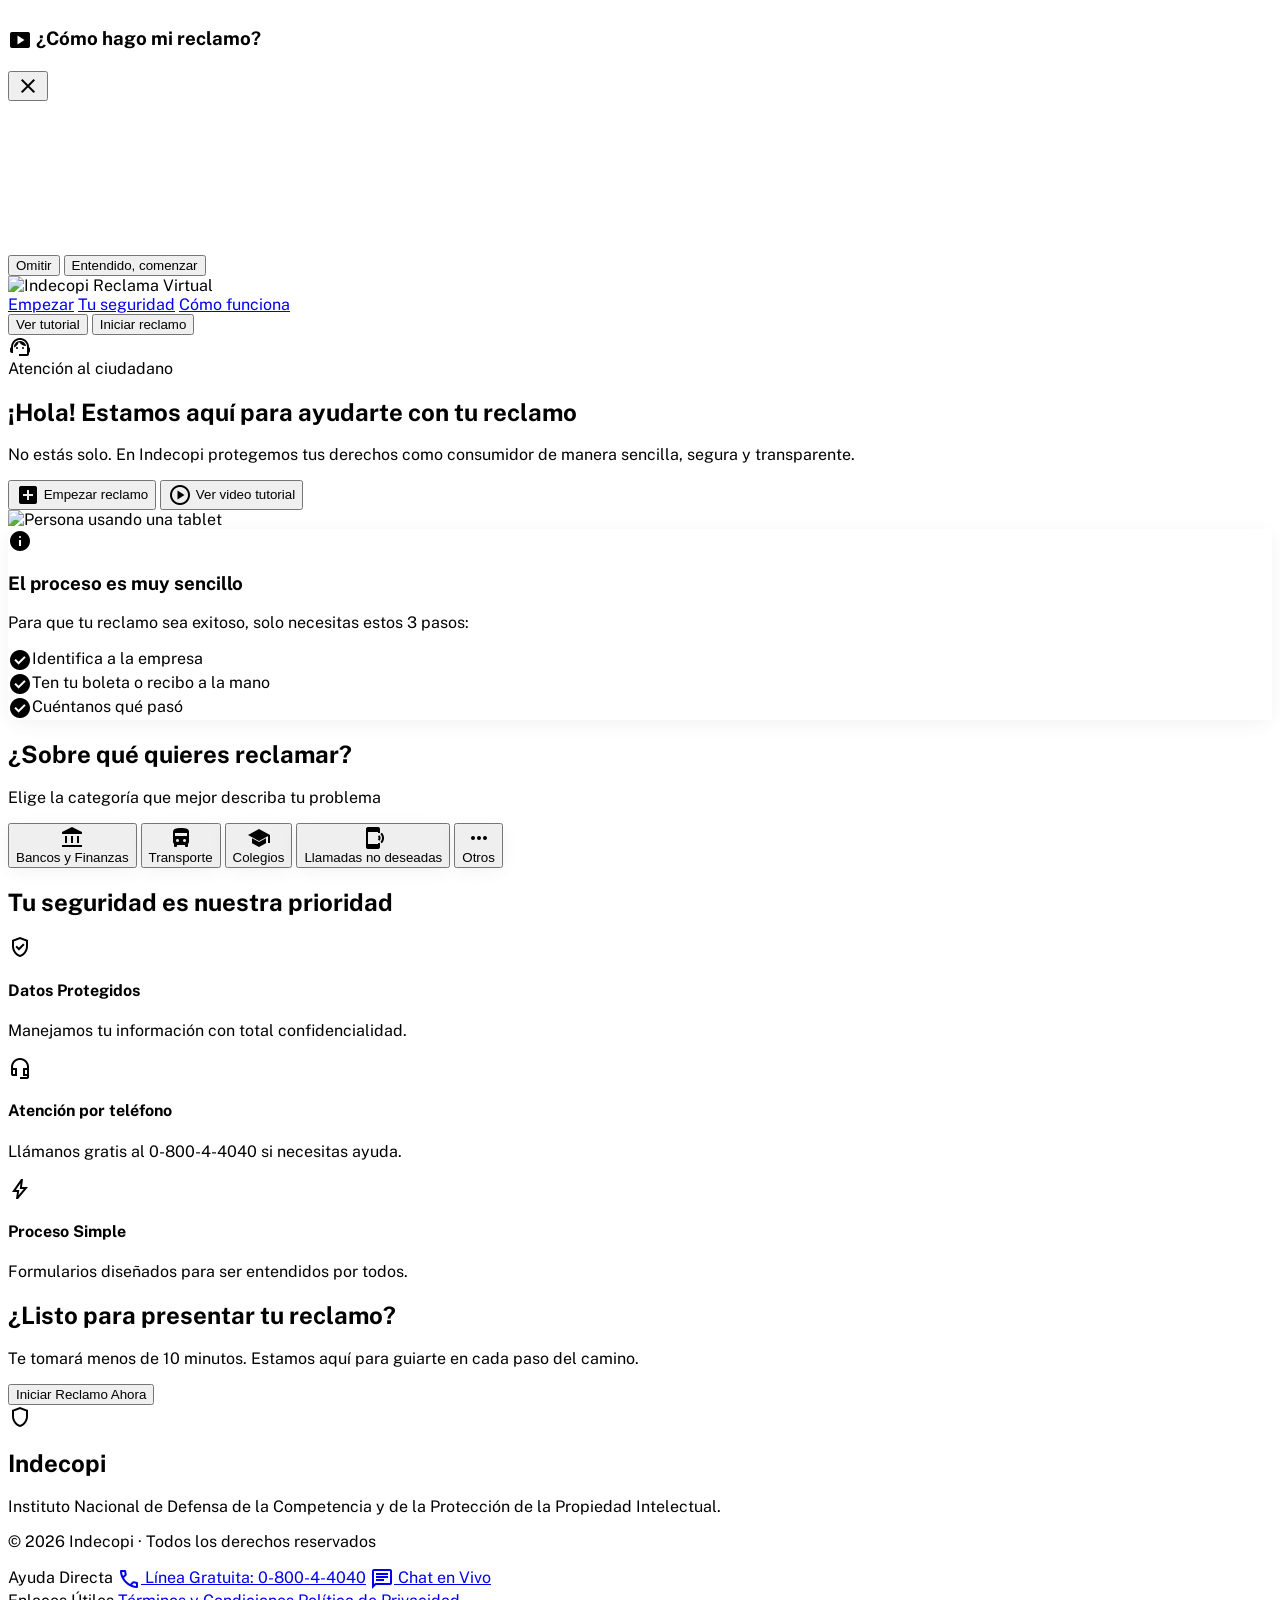
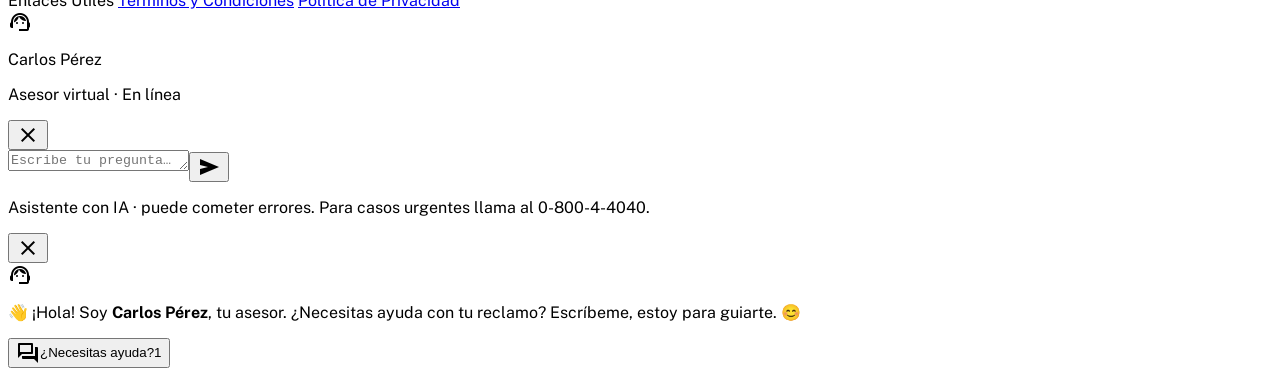
==== commit b9769813: "Add files via upload" ====
--- a/index.html
+++ b/index.html
@@ -188,22 +188,9 @@
   </div>
 </footer>
 
-<!-- ============ CHAT FLOTANTE ============ -->
-<div class="fixed bottom-6 right-6 z-[60] flex flex-col items-end gap-4 w-full max-w-[380px] pointer-events-none">
-  <div class="hidden bg-secondary text-on-secondary p-6 shadow-xl chat-bubble border border-white/10 pointer-events-auto" id="chat-window">
-    <div class="flex items-start gap-4">
-      <div class="bg-primary p-2 rounded-full flex-shrink-0"><span class="material-symbols-outlined text-white fill">smart_toy</span></div>
-      <div><p class="font-bold text-lg mb-2">¡Hola! Soy tu asistente.</p><p class="text-body-md opacity-90 leading-relaxed">Estoy aquí para guiarte. Elige una categoría para empezar tu reclamo, o mira el video tutorial.</p></div>
-      <button class="text-white/50 hover:text-white" onclick="toggleChat()" aria-label="Cerrar chat"><span class="material-symbols-outlined">close</span></button>
-    </div>
-  </div>
-  <button class="bg-tertiary text-on-tertiary w-16 h-16 rounded-full shadow-2xl flex items-center justify-center hover:scale-110 active:scale-95 transition-all border-4 border-white pointer-events-auto relative" onclick="toggleChat()" aria-label="Abrir chat de ayuda">
-    <span class="material-symbols-outlined text-3xl">forum</span>
-    <span class="absolute -top-1 -right-1 w-4 h-4 bg-error rounded-full border-2 border-white" id="chat-dot"></span>
-  </button>
-</div>
-
+<script src="assets/js/config.js"></script>
 <script src="assets/js/app.js"></script>
+<script src="assets/js/chat.js"></script>
 <script>
   // Sombra reforzada del header al hacer scroll
   window.addEventListener("scroll", function () {
--- a/assets/css/styles.css
+++ b/assets/css/styles.css
@@ -98,3 +98,152 @@
 
 /* Transición genérica de pantallas */
 .fade-section { animation: fadeIn 0.4s ease-out forwards; }
+
+/* ============================================================
+   Chat IA — FAB con pulso e indicador "escribiendo"
+   ============================================================ */
+.chat-fab-pulse { position: relative; }
+.chat-fab-pulse::after {
+  content: "";
+  position: absolute;
+  inset: -4px;
+  border-radius: 9999px;
+  border: 3px solid #ff8934;
+  opacity: 0;
+  animation: fabPulse 2.2s ease-out infinite;
+  pointer-events: none;
+}
+@keyframes fabPulse {
+  0%   { transform: scale(1);    opacity: 0.7; }
+  70%  { transform: scale(1.35); opacity: 0; }
+  100% { transform: scale(1.35); opacity: 0; }
+}
+
+.typing-dots { display: inline-flex; gap: 4px; align-items: center; }
+.typing-dots span {
+  width: 8px; height: 8px; border-radius: 50%;
+  background: #8f6f71;
+  animation: typingBounce 1.2s infinite ease-in-out;
+}
+.typing-dots span:nth-child(2) { animation-delay: 0.15s; }
+.typing-dots span:nth-child(3) { animation-delay: 0.3s; }
+@keyframes typingBounce {
+  0%, 80%, 100% { transform: translateY(0); opacity: 0.4; }
+  40%           { transform: translateY(-5px); opacity: 1; }
+}
+
+/* ============================================================
+   Tooltips de términos técnicos (glosario)
+   ============================================================ */
+.term { display: inline; }
+.term .tip { vertical-align: middle; margin-left: 2px; }
+.tip {
+  position: relative;
+  display: inline-flex;
+  align-items: center;
+  color: var(--navy);
+  cursor: help;
+  line-height: 0;
+}
+.tip .material-symbols-outlined { font-size: 18px; }
+.tip::after {
+  content: attr(data-tip);
+  position: absolute;
+  bottom: 140%;
+  left: 50%;
+  transform: translateX(-50%) translateY(6px);
+  width: max-content;
+  max-width: 260px;
+  white-space: normal;
+  background: #001e40;
+  color: #fff;
+  font-size: 13px;
+  font-weight: 500;
+  line-height: 1.4;
+  padding: 10px 12px;
+  border-radius: 10px;
+  box-shadow: 0 8px 24px rgba(0, 5, 17, 0.25);
+  opacity: 0;
+  visibility: hidden;
+  transition: opacity 0.18s ease, transform 0.18s ease;
+  z-index: 80;
+  pointer-events: none;
+}
+.tip::before {
+  content: "";
+  position: absolute;
+  bottom: 140%;
+  left: 50%;
+  transform: translateX(-50%) translateY(6px);
+  border: 6px solid transparent;
+  border-top-color: #001e40;
+  margin-bottom: -6px;
+  opacity: 0;
+  visibility: hidden;
+  transition: opacity 0.18s ease, transform 0.18s ease;
+  z-index: 80;
+}
+.tip:hover::after, .tip:focus-visible::after, .tip.open::after,
+.tip:hover::before, .tip:focus-visible::before, .tip.open::before {
+  opacity: 1;
+  visibility: visible;
+  transform: translateX(-50%) translateY(0);
+}
+
+/* ============================================================
+   Comprobante (template que se exporta a PNG con html-to-image)
+   Ancho fijo, estilos propios e independientes de Tailwind.
+   ============================================================ */
+#comprobante-template { position: absolute; left: -9999px; top: 0; }
+.comprobante {
+  width: 820px;
+  background: #ffffff;
+  font-family: 'Public Sans', sans-serif;
+  color: #191c1e;
+  box-sizing: border-box;
+  border: 1px solid #e4bdc0;
+}
+.comprobante * { box-sizing: border-box; }
+.comprobante .cmp-head {
+  background: linear-gradient(135deg, #c40043 0%, #9e0036 100%);
+  color: #fff;
+  padding: 28px 40px;
+  display: flex;
+  align-items: center;
+  gap: 20px;
+}
+.comprobante .cmp-head img { height: 52px; width: auto; filter: brightness(0) invert(1); }
+.comprobante .cmp-head .cmp-title { font-size: 13px; letter-spacing: 0.16em; text-transform: uppercase; opacity: 0.85; font-weight: 700; }
+.comprobante .cmp-head .cmp-sub { font-size: 26px; font-weight: 800; line-height: 1.1; margin-top: 2px; }
+.comprobante .cmp-body { padding: 32px 40px 8px; }
+.comprobante .cmp-exp {
+  display: flex; align-items: center; justify-content: space-between;
+  background: #fdeef3; border: 1px solid #f3c6d4; border-radius: 16px;
+  padding: 20px 24px; margin-bottom: 28px;
+}
+.comprobante .cmp-exp .lbl { font-size: 12px; letter-spacing: 0.12em; text-transform: uppercase; color: #8f6f71; font-weight: 700; }
+.comprobante .cmp-exp .num { font-size: 34px; font-weight: 800; color: #c40043; letter-spacing: -0.01em; }
+.comprobante .cmp-badge {
+  background: #1b7a34; color: #fff; font-weight: 700; font-size: 14px;
+  padding: 8px 16px; border-radius: 9999px; display: inline-flex; align-items: center; gap: 6px;
+}
+.comprobante .cmp-grid { display: grid; grid-template-columns: 1fr 1fr; gap: 18px 32px; }
+.comprobante .cmp-field { padding-bottom: 12px; border-bottom: 1px solid #eceef1; }
+.comprobante .cmp-field.full { grid-column: 1 / -1; }
+.comprobante .cmp-field .k { font-size: 11px; letter-spacing: 0.1em; text-transform: uppercase; color: #8f6f71; font-weight: 700; margin-bottom: 4px; }
+.comprobante .cmp-field .v { font-size: 16px; font-weight: 600; color: #191c1e; word-break: break-word; }
+.comprobante .cmp-field .v.muted { font-weight: 400; color: #44474e; }
+.comprobante .cmp-foot {
+  margin-top: 24px; padding: 22px 40px;
+  background: #001e40; color: #fff;
+  display: flex; align-items: center; justify-content: space-between; gap: 16px;
+}
+.comprobante .cmp-foot .ttl { font-weight: 800; font-size: 15px; color: #ff8934; }
+.comprobante .cmp-foot .line { font-size: 13px; opacity: 0.9; }
+.comprobante .cmp-seal {
+  width: 84px; height: 84px; border-radius: 50%;
+  border: 3px solid rgba(255,255,255,0.35);
+  display: flex; flex-direction: column; align-items: center; justify-content: center;
+  text-align: center; font-size: 9px; font-weight: 700; letter-spacing: 0.08em; line-height: 1.2;
+  text-transform: uppercase; flex-shrink: 0;
+}
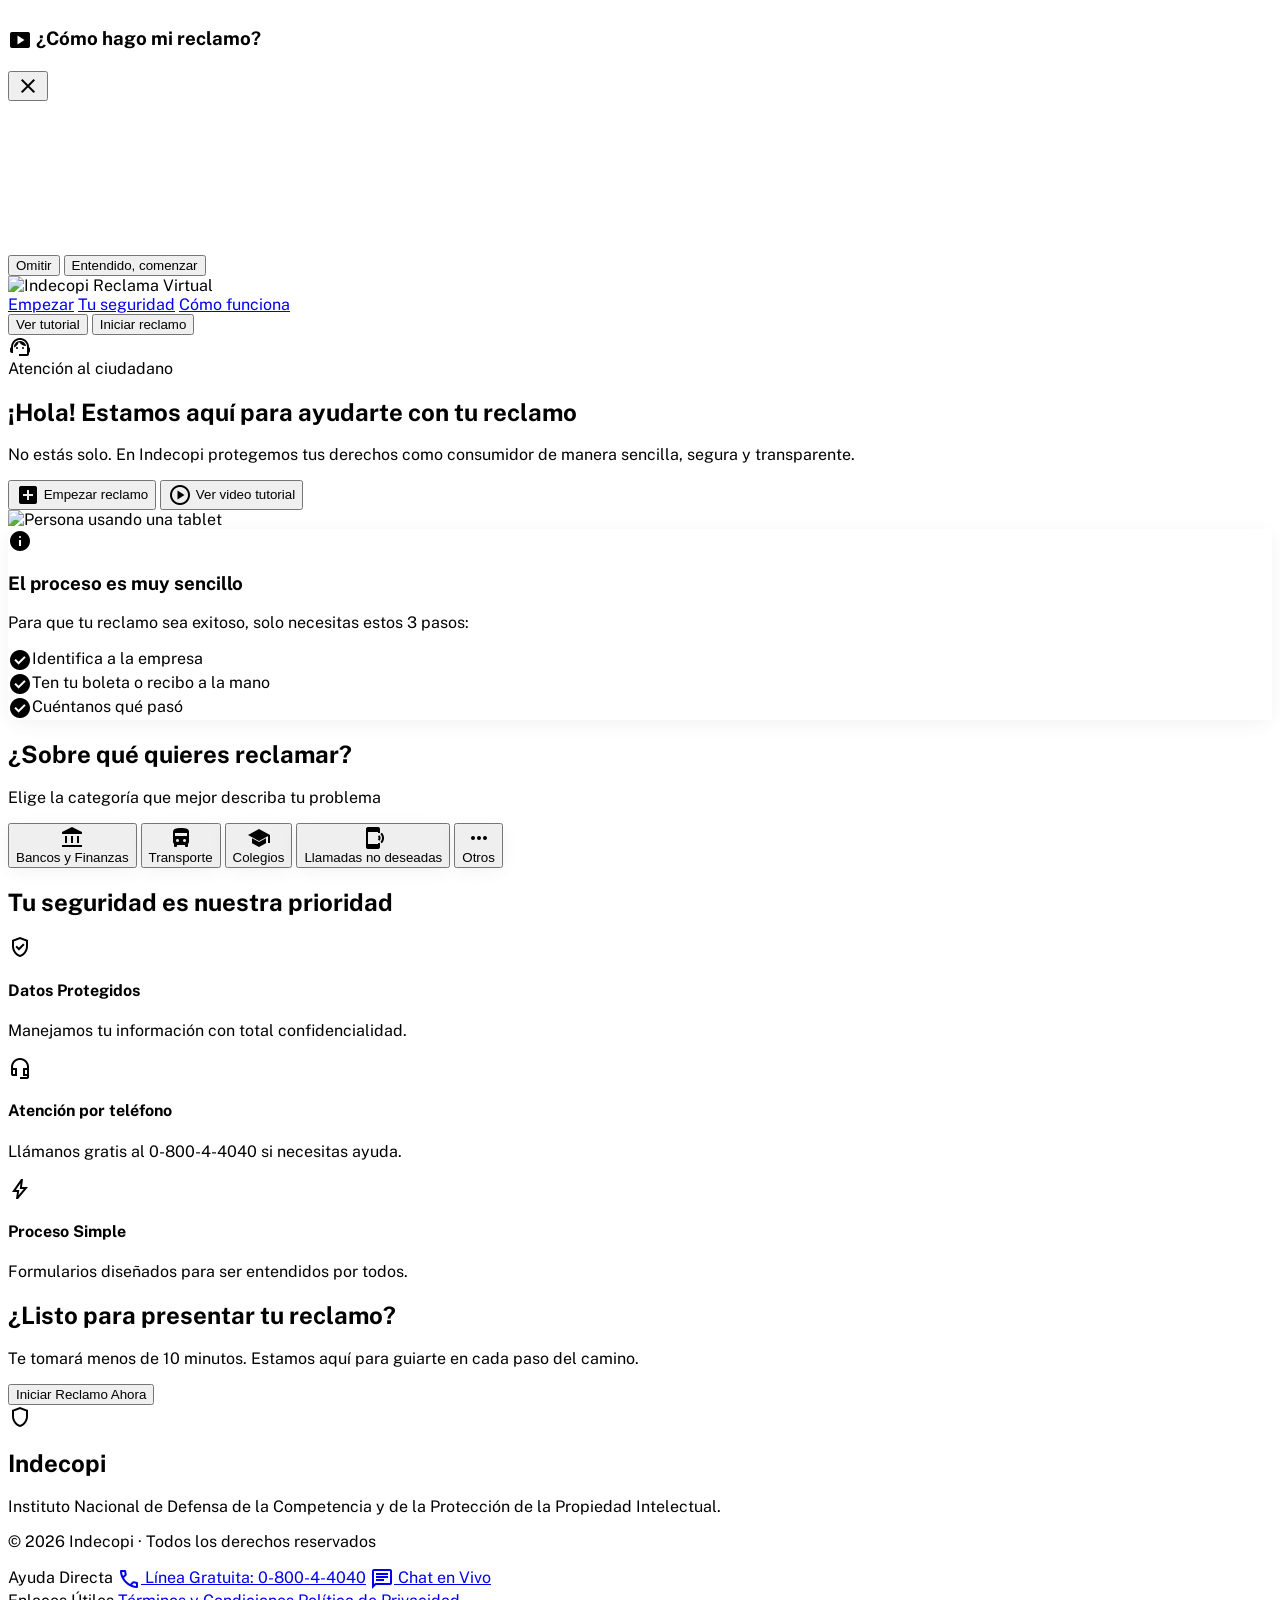
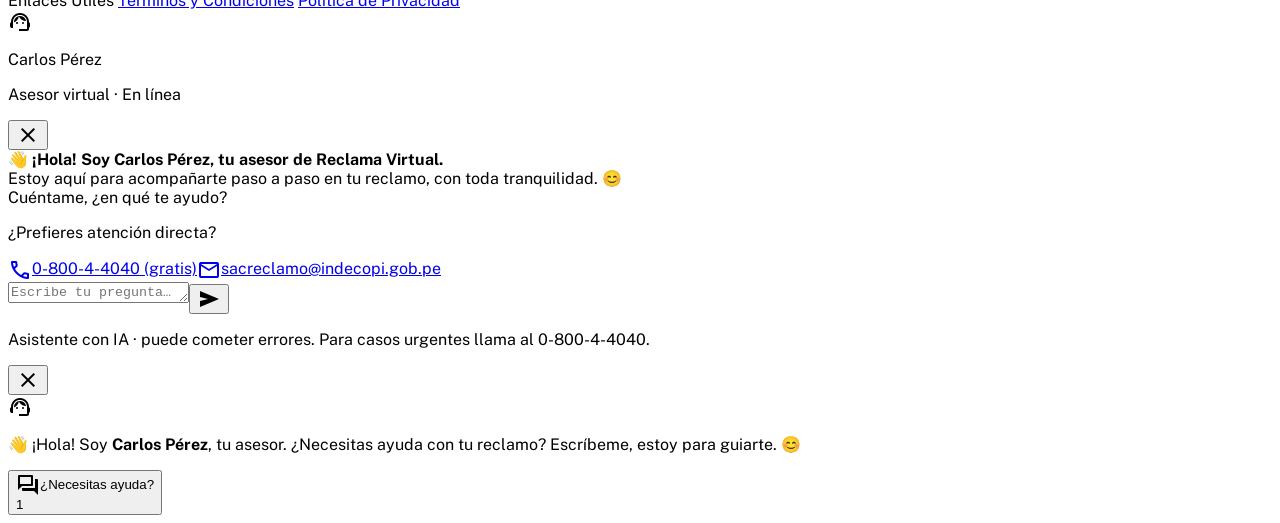
==== commit bf848dcd: "Add files via upload" ====
--- a/index.html
+++ b/index.html
@@ -37,7 +37,7 @@
 <header class="bg-secondary shadow-md sticky top-0 z-50 w-full transition-all" id="topbar">
   <nav class="flex justify-between items-center w-full px-margin-mobile md:px-margin-desktop h-20 max-w-container-max mx-auto">
     <div class="flex items-center gap-3">
-      <img alt="Indecopi" class="h-9 md:h-10 w-auto object-contain brightness-0 invert" src="https://res.cloudinary.com/dwxiuavqd/image/upload/v1781037186/logo-indecopi-38299_qyqy5b.png"/>
+      <img alt="Indecopi" class="h-10 md:h-12 w-auto object-contain bg-white rounded-lg p-1.5 shadow-sm" src="https://res.cloudinary.com/dwxiuavqd/image/upload/v1781037186/logo-indecopi-38299_qyqy5b.png"/>
       <span class="hidden sm:block text-on-primary font-bold text-headline-md border-l border-white/25 pl-3">Reclama Virtual</span>
     </div>
     <div class="hidden md:flex items-center gap-gutter">
--- a/assets/css/styles.css
+++ b/assets/css/styles.css
@@ -212,7 +212,7 @@
   align-items: center;
   gap: 20px;
 }
-.comprobante .cmp-head img { height: 52px; width: auto; filter: brightness(0) invert(1); }
+.comprobante .cmp-head img { height: 48px; width: auto; background: #fff; padding: 8px 12px; border-radius: 10px; }
 .comprobante .cmp-head .cmp-title { font-size: 13px; letter-spacing: 0.16em; text-transform: uppercase; opacity: 0.85; font-weight: 700; }
 .comprobante .cmp-head .cmp-sub { font-size: 26px; font-weight: 800; line-height: 1.1; margin-top: 2px; }
 .comprobante .cmp-body { padding: 32px 40px 8px; }
